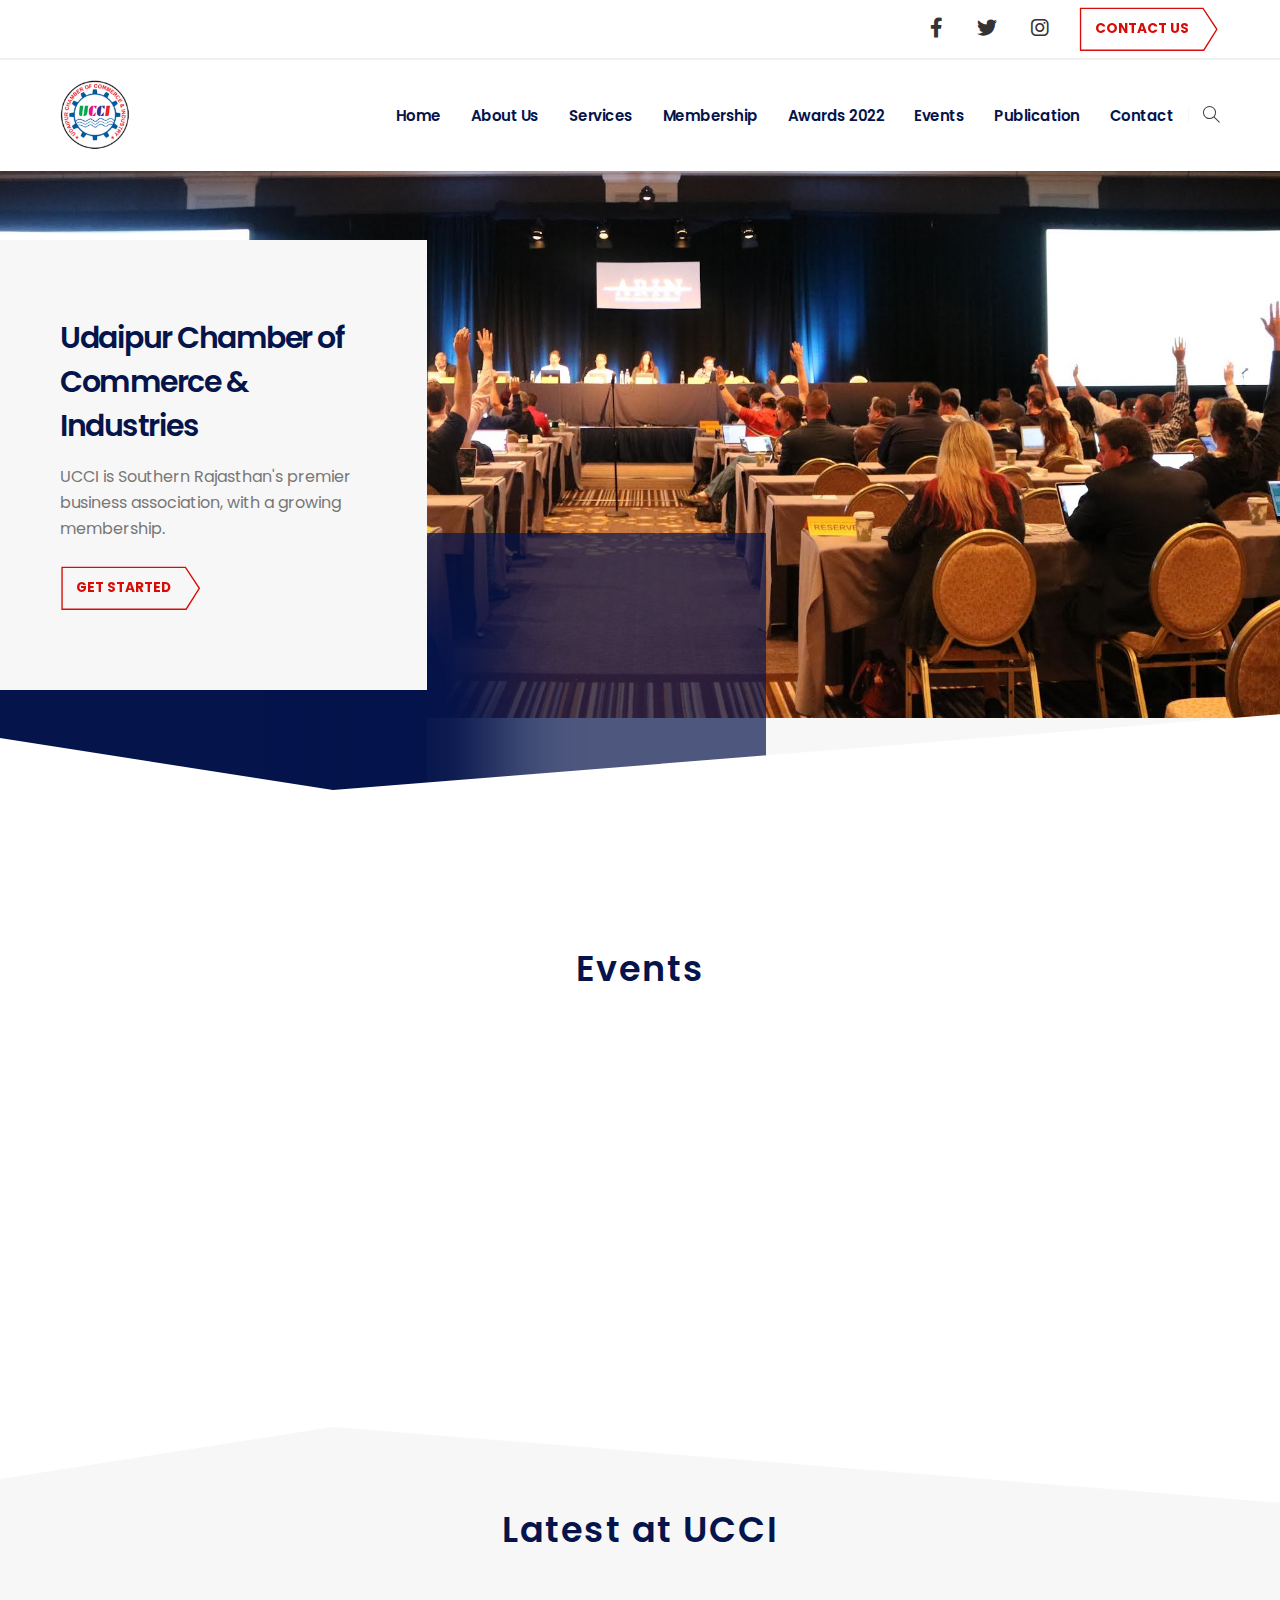
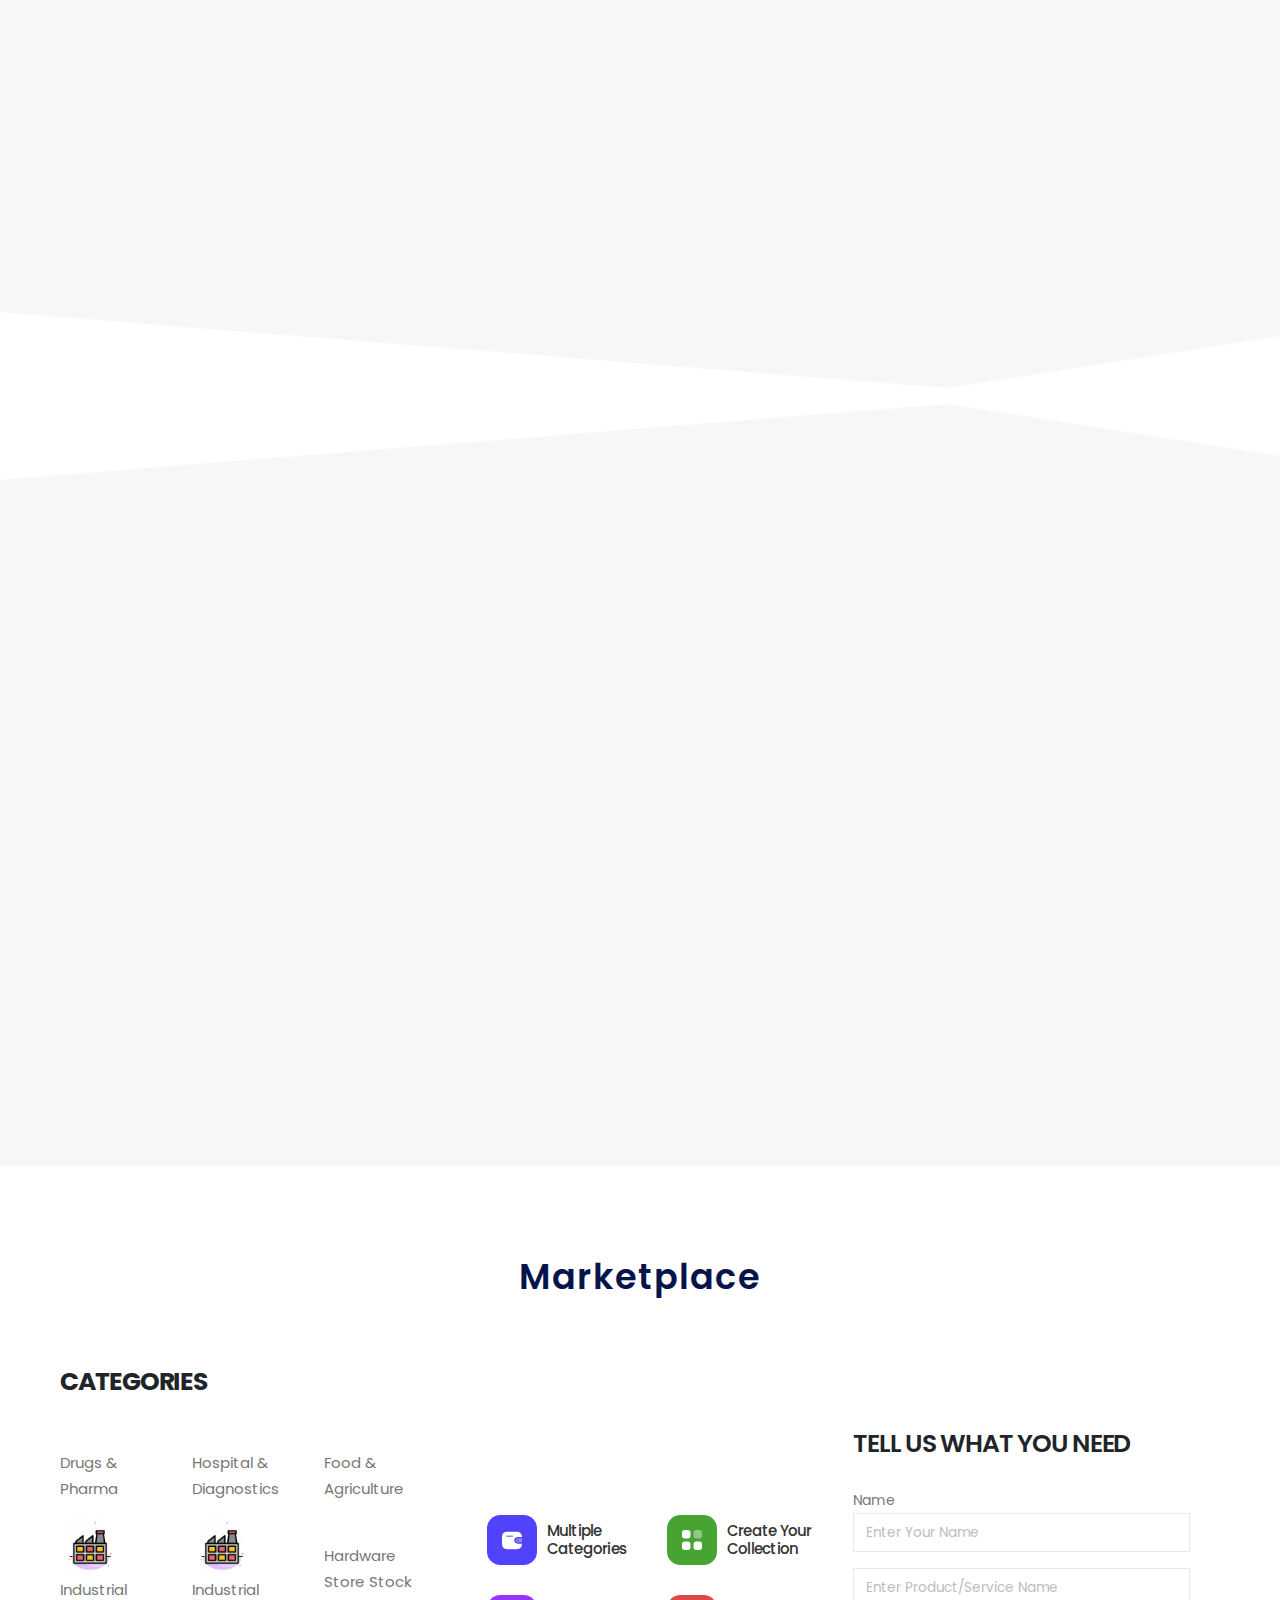
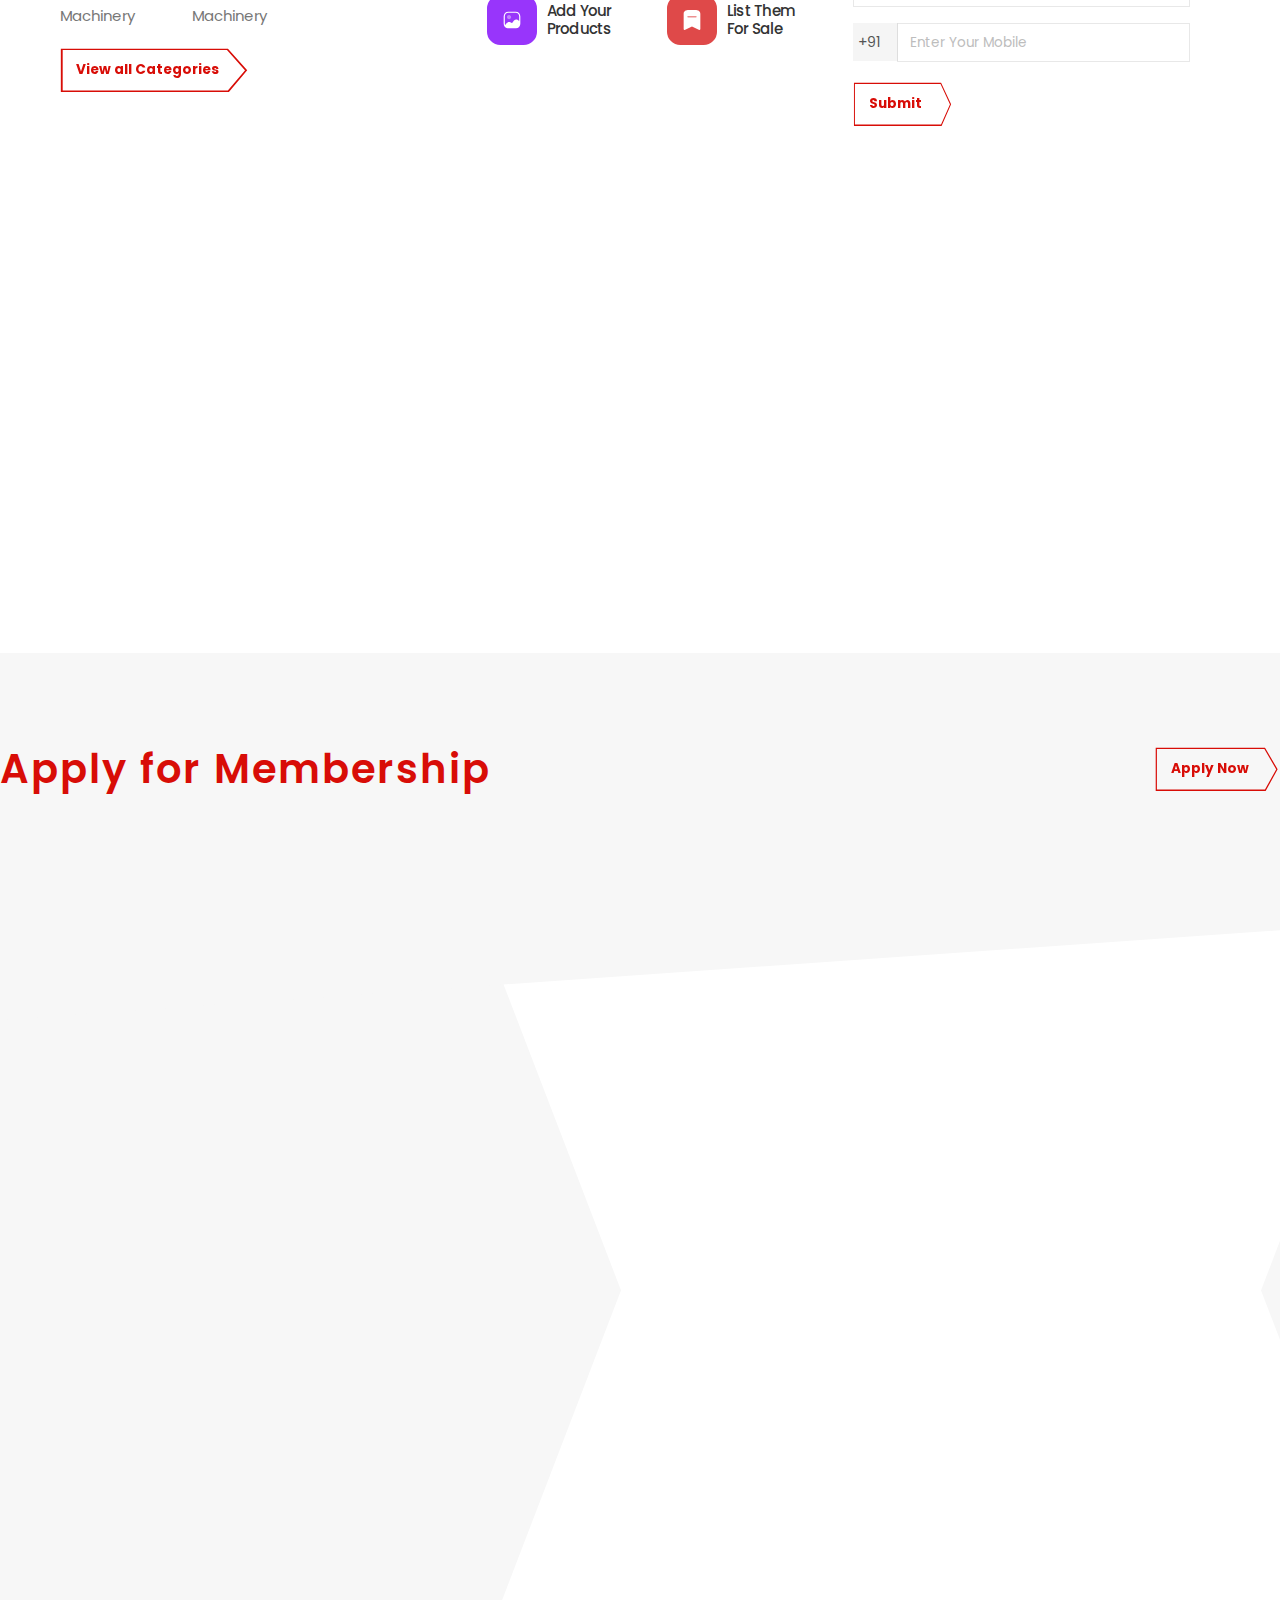
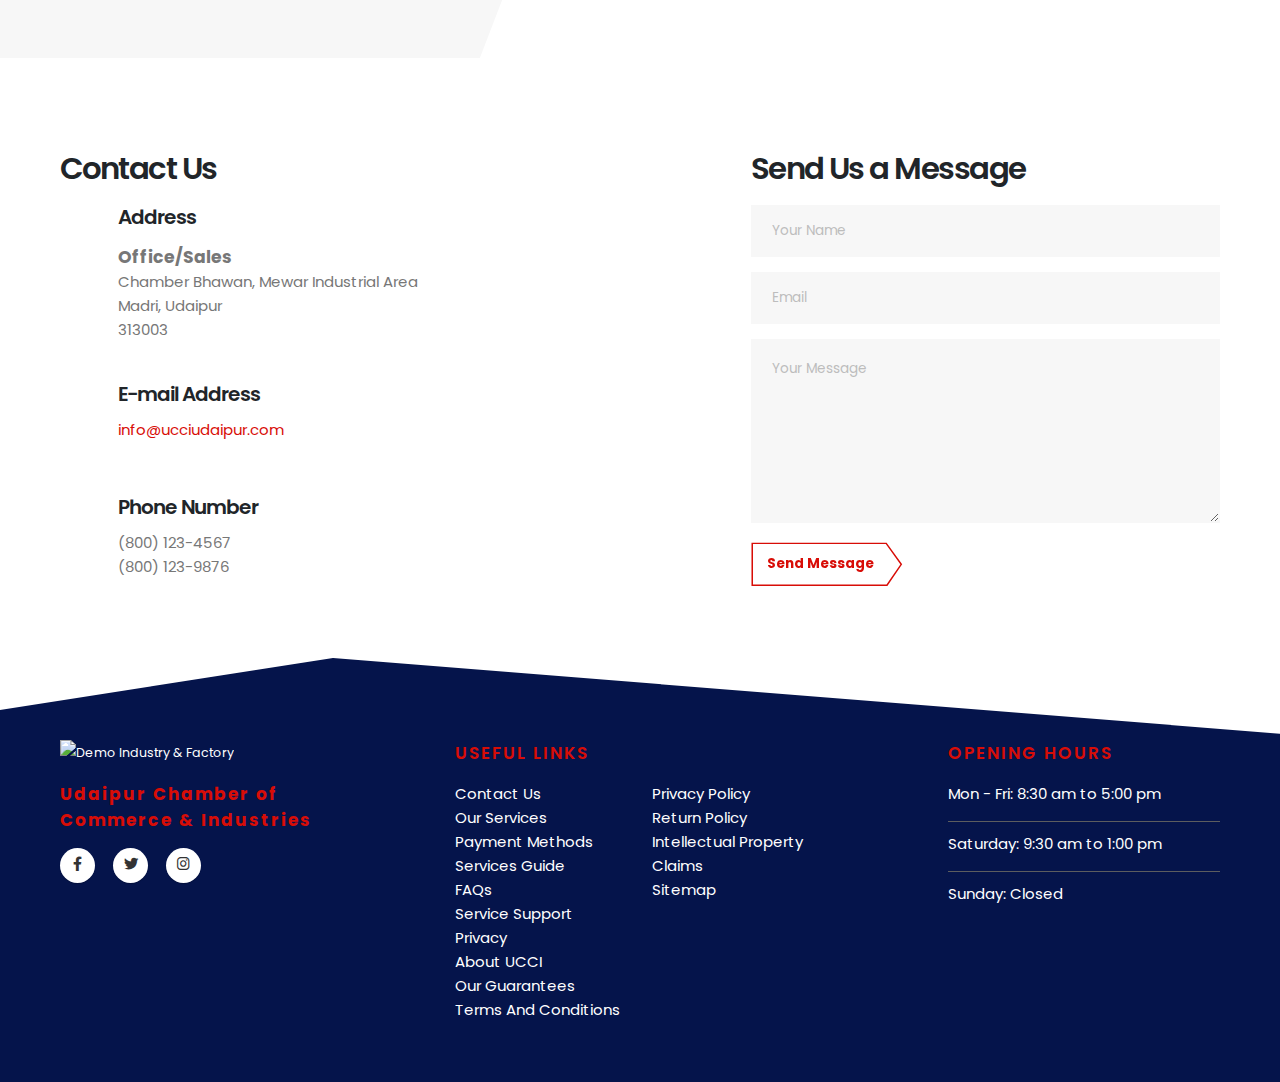
==== index.html @ 88d78c94 "changes" ====
<!DOCTYPE html>
<html data-style-switcher-options="{'changeLogo': false, 'colorPrimary':
	'#d80d07', 'colorSecondary': '#e36159', 'colorTertiary': '#2baab1',
	'colorQuaternary': '#383f48', 'borderRadius': 0}">

<!-- Mirrored from www.okler.net/previews/porto/9.7.0/demo-industry-factory.html by HTTrack Website Copier/3.x [XR&CO'2014], Mon, 01 Aug 2022 12:27:42 GMT -->

<head>

	<!-- Basic -->
	<meta charset="utf-8">
	<meta http-equiv="X-UA-Compatible" content="IE=edge">

	<title>Udaipur Chamber of Commerce & Industries</title>

	<meta name="keywords" content="WebSite Template" />
	<meta name="description" content="Porto - Multipurpose Website Template">
	<meta name="author" content="okler.net">

	<!-- Favicon -->
	<link rel="shortcut icon" href="img/favicon.ico" type="image/x-icon" />
	<link rel="apple-touch-icon" href="img/apple-touch-icon.png">
	<link rel="stylesheet" href="https://cdnjs.cloudflare.com/ajax/libs/font-awesome/5.7.2/css/all.min.css">

	<!-- Mobile Metas -->
	<meta name="viewport" content="width=device-width, initial-scale=1,
			minimum-scale=1.0, shrink-to-fit=no">

	<!-- Web Fonts  -->
	<link id="googleFonts"
		href="https://fonts.googleapis.com/css?family=Poppins:300,400,500,600,700,800%7CPlayfair+Display:400,700,900&amp;display=swap"
		rel="stylesheet" type="text/css">

	<!-- Vendor CSS -->
	<link rel="stylesheet" href="vendor/bootstrap/css/bootstrap.min.css">
	<link rel="stylesheet" href="vendor/fontawesome-free/css/all.min.css">
	<link rel="stylesheet" href="vendor/animate/animate.compat.css">
	<link rel="stylesheet" href="vendor/simple-line-icons/css/simple-line-icons.min.css">
	<link rel="stylesheet" href="vendor/owl.carousel/assets/owl.carousel.min.css">
	<link rel="stylesheet" href="vendor/owl.carousel/assets/owl.theme.default.min.css">
	<link rel="stylesheet" href="vendor/magnific-popup/magnific-popup.min.css">
	<!-- Theme CSS -->
	<link rel="stylesheet" href="css/theme.css">
	<link rel="stylesheet" href="css/theme-elements.css">
	<link rel="stylesheet" href="css/theme-blog.css">
	<link rel="stylesheet" href="css/theme-shop.css">

	<!-- Demo CSS -->
	<link rel="stylesheet" href="css/demos/demo-industry-factory.css">

	<!-- Skin CSS -->
	<link id="skinCSS" rel="stylesheet" href="css/skins/skin-industry-factory.css">

	<!-- Theme Custom CSS -->
	<link rel="stylesheet" href="css/custom.css">

	<!-- Head Libs -->
	<script src="vendor/modernizr/modernizr.min.js"></script>


	<!-- Global site tag (gtag.js) - Google Analytics -->
	<script async src="https://www.googletagmanager.com/gtag/js?id=UA-42715764-11"></script>
	<script>
		window.dataLayer = window.dataLayer || [];
		function gtag() { dataLayer.push(arguments); }
		gtag('js', new Date());

		gtag('config', 'UA-42715764-11');
	</script>
	<style>
		#footer {
			padding: 90px 60px 60px 60px;
		}
		#icon_31664363538667 path {
			fill: red !important;
			stroke: red !important;
			fill-opacity: 1 !important;
		}

		.feature-box-info {
			font-size: 15px !important;
		}

		.contact_head {
			font-size: 20px !important;
			margin-bottom: 20px;
		}

		.text_box {
			margin-bottom: 15px !important;
		}

		.contact_container {
			padding: 90px 60px 60px 60px;
		}

		.point_list li {
			padding-top: 0px !important;
			margin-bottom: 15px;
		}

		.why_ucci_container {
			padding: 0 45px;
		}

		.why_ucci_container .col-lg-6 {
			padding: 0 15px;
		}

		.apply_section {
			padding: 90px 60px !important;
		}

		.who_we_are_container .col-lg-6 {
			padding: 0 15px;
		}

		.who_we_are_container {
			padding: 90px 45px 60px 45px;
		}

		.products-add h6 {
			font-size: 15px;
		}

		.icon_class {
			width: 50px;
			height: 50px;
			background: #DF4949;
			border-radius: 10px;
			display: flex;
			align-items: center;
			justify-content: center;
		}

		.icon_class i {
			color: white;
			font-size: 20px;
		}

		.left_option {
			padding: 0 15px;
		}

		.left-sec p {
			margin-bottom: 15px;
			font-size: 15px;
		}

		.right-section {
			padding: 60px 15px !important;
		}

		.market_heading {
			font-size: 25px !important;
			margin-bottom: 30px !important;
		}

		.market_section {
			padding: 0 15px !important;
		}

		.marketplace_container {
			padding: 90px 45px 60px 45px;
		}

		.banner_section {
			margin-bottom: 60px !important;
		}

		.service_card {
			padding: 0 30px !important;
		}

		.service_card .card-body {
			display: flex;
			align-items: center;
		}

		.what_we_do_section {
			margin-bottom: 0 !important;
			padding-bottom: 60px !important;
		}

		.service_content {
			padding-bottom: 30px;
		}

		.what_do_container {
			padding: 0 30px;
		}

		.header-top {
			width: 100%;
		}

		.header_container {
			margin: 0;
			width: 100%;
			padding: 0 60px;
		}

		.header-container {
			padding: 0 60px;
			height: 90px !important;
		}

		.header-social-icons li a {
			width: 100%;
			height: 100%;
			font-size: 20px !important;
			padding: 0 15px !important;
		}

		#header {
			height: 150px !important;
		}

		.event_container {
			padding: 90px 45px 60px 45px;
		}

		.event_heading {
			padding-bottom: 15px;
		}

		.event_sub_heading {
			font-size: 25px;
			padding-bottom: 30px;
			margin-bottom: 0 !important;
		}

		.event_card {
			padding: 0 15px;
		}

		.heading_row {
			padding: 0 15px;
		}

		.card_section {
			padding: 30px !important;
		}

		.card_content {
			padding-top: 30px !important;
		}

		.card-title {
			font-size: 25px !important;
			padding-bottom: 15px !important;
			margin-bottom: 0 !important;
		}

		.card-text {
			font-size: 18px !important;
		}

		.custom-read-more {
			padding: 15px 0 0 0 !important;
			font-size: 18px !important;
		}

		.custom-read-more svg {
			margin-left: 15px !important;
		}

		.latest_container {
			padding: 0 60px;
		}

		.card_body {
			padding: 30px !important
		}

		.basic_info {
			padding-bottom: 15px !important;
		}

		.card_title {
			font-size: 25px !important;
			padding-bottom: 30px !important;
		}

		.owl-prev {
			text-align: left !important;
		}

		.owl-next {
			text-align: right !important;
		}

		.owl-item {
			/* padding: 0 15px!important; */
			/* margin: 0 15px!important; */
			/* width: 45%!important; */
			/* transform: translate3d(-2000px, 0px, 0px); */
		}
	</style>
</head>

<body>

	<div class="body">
		<header id="header" class="header-effect-shrink" data-plugin-options="{'stickyEnabled': true, 'stickyEffect': 'shrink',
				'stickyEnableOnBoxed': true, 'stickyEnableOnMobile': false,
				'stickyChangeLogo': true, 'stickyStartAt': 30,
				'stickyHeaderContainerHeight': 90}">
			<div class="header-body header-body-bottom-border border-top-0">
				<div class="header-top">
					<div class="header_container">
						<div class="header-row">
							<!-- <div class="header-column justify-content-start">
									<div class="header-row">
										<ul class="list list-unstyled list-inline mb-0">
											<li class="list-inline-item text-color-dark me-4 mb-0">
												Sales: <a href="tel:+1234567890" class="text-color-dark text-color-hover-primary text-decoration-none"><strong>123-456-789</strong></a>
											</li>
											<li class="list-inline-item text-color-dark d-none d-sm-inline-block mb-0">
												Services: <a href="tel:+91-9351917002" class="text-color-dark text-color-hover-primary text-decoration-none"><strong>91-9351917002</strong></a>
											</li>
										</ul> 
									</div>
								</div> -->
							<div class="header-column justify-content-end">
								<div class="header-row">
									<ul class="header-social-icons social-icons social-icons-clean d-none
											d-md-block">
										<li class="social-icons-facebook"><a href="https://www.facebook.com/"
												target="_blank" title="Facebook"><i class="fab fa-facebook-f"></i></a>
										</li>
										<li class="social-icons-twitter"><a href="https://www.twitter.com/"
												target="_blank" title="Twitter"><i class="fab fa-twitter"></i></a></li>
										<li class="social-icons-instagram"><a href="https://www.instagram.com/"
												target="_blank" title="Instagram"><i class="fab fa-instagram"></i></a>
										</li>
									</ul>
									<!-- <a href="#" class="btn custom-svg-btn-style-1 custom-svg-btn-style-1-solid custom-svg-btn-style-1-small text-color-light ms-4">
											<svg class="custom-svg-btn-background" version="1.1" xmlns="http://www.w3.org/2000/svg" xmlns:xlink="http://www.w3.org/1999/xlink" x="0px" y="0px" viewBox="0 0 210 70" preserveAspectRatio="none">
												<polygon fill="none" stroke="#D4D4D4" stroke-width="2" stroke-miterlimit="10" points="7,5 185,5 205,34 186,63 7,63 "/>
											</svg>
											CONTACT US
											<svg class="custom-svg-btn-arrow" version="1.1" viewBox="0 0 15.698 8.706" width="17" xml:space="preserve" xmlns="http://www.w3.org/2000/svg" xmlns:xlink="http://www.w3.org/1999/xlink">
												<polygon stroke="#FFF" stroke-width="0.4" fill="#FFF" points="11.354,0 10.646,0.706 13.786,3.853 0,3.853 0,4.853 13.786,4.853 10.646,8 11.354,8.706 15.698,4.353 "/>
											</svg>
										</a> -->
									<a href="demo-industry-factory.html" class="btn
											custom-svg-btn-style-1 custom-svg-btn-style-1-light
											text-color-light apply_btn" style="margin-left: 15px;">
										<svg class="custom-svg-btn-background" version="1.1"
											xmlns="http://www.w3.org/2000/svg"
											xmlns:xlink="http://www.w3.org/1999/xlink" x="0px" y="0px"
											viewBox="0 0 210 70" preserveAspectRatio="none">
											<polygon fill="transparent" stroke="#FFF" stroke-width="2"
												stroke-miterlimit="10" points="7,5 185,5 205,34 186,63 7,63 " />
										</svg>
										CONTACT US
									</a>
								</div>
							</div>
						</div>
					</div>
				</div>
				<div class="header-container">
					<div class="header-row">
						<div class="header-column">
							<div class="header-row">
								<div class="header-logo">
									<a href="demo-industry-factory.html">
										<img src="./img/ucci_logo.PNG" class="img-fluid" width="70" height="70" alt=""
											style="color :
													black;" />
									</a>
								</div>
							</div>
						</div>
						<div class="header-column justify-content-end">
							<div class="header-row">
								<div class="header-nav header-nav-links">
									<div class="header-nav-main header-nav-main-text-capitalize
												header-nav-main-effect-2 header-nav-main-sub-effect-1">
										<nav class="collapse">
											<ul class="nav nav-pills" id="mainNav">
												<li><a href="demo-industry-factory.html"
														class="nav-link active">Home</a></li>
												<li><a href="demo-industry-factory.html" class="nav-link">About Us</a>
												</li>
												<li><a href="demo-industry-factory.html" class="nav-link">Services</a>
												</li>
												<li><a href="demo-industry-factory.html" class="nav-link">Membership</a>
												</li>
												<li><a href="demo-industry-factory.html" class="nav-link">Awards
														2022</a></li>
												<li><a href="demo-industry-factory.html" class="nav-link">Events</a>
												</li>
												<li><a href="demo-industry-factory.html"
														class="nav-link">Publication</a></li>
												<li><a href="demo-industry-factory.html" class="nav-link">Contact</a>
												</li>
											</ul>
										</nav>
									</div>
								</div>
								<div class="header-nav-features">
									<div class="header-nav-feature header-nav-features-search
												d-inline-flex">
										<a href="#" class="header-nav-features-toggle text-decoration-none"
											data-focus="headerSearch">
											<i class="icons icon-magnifier header-nav-top-icon font-weight-bold
														text-4 top-2 text-color-hover-primary"></i>
										</a>
										<div class="header-nav-features-dropdown
													header-nav-features-dropdown-mobile-fixed" id="headerTopSearchDropdown">
											<form role="search"
												action="https://www.okler.net/previews/porto/9.7.0/page-search-results.html"
												method="get">
												<div class="simple-search input-group">
													<input class="form-control text-1" id="headerSearch" name="q"
														type="search" value="" placeholder="Search...">
													<button class="btn" type="submit">
														<i class="icons icon-magnifier header-nav-top-icon
																	font-weight-bold text-color-dark text-4
																	text-color-hover-primary top-2"></i>
													</button>
												</div>
											</form>
										</div>
									</div>
								</div>
								<button class="btn header-btn-collapse-nav" data-bs-toggle="collapse"
									data-bs-target=".header-nav-main nav">
									<i class="fas fa-bars"></i>
								</button>
							</div>
						</div>
					</div>
				</div>
			</div>
		</header>

		<div role="main" class="main">
			<section class="banner_section section section-with-shape-divider overflow-hidden border-0
						m-0" style="background-image:
						url(img/meetings.jpg);
						background-repeat: no-repeat; background-size: cover; background-position:
						center -200px;">
				<div class="shape-divider shape-divider-bottom" style="height: 120px;">
					<svg version="1.1" xmlns="http://www.w3.org/2000/svg" xmlns:xlink="http://www.w3.org/1999/xlink"
						x="0px" y="0px" viewBox="0 0
								2000 120" preserveAspectRatio="xMinYMin">
						<polygon fill="#FFF" points="-11,2 693,112 2019,6 2019,135 -11,135 " />
					</svg>
				</div>
				<div class="container custom-container-absolute-centered-x">
					<div class="row justify-content-end">
						<div class="col-auto position-relative">
							<img src="" class="img-fluid box-shadow-4 position-relative bottom-10
											right-0 d-none d-sm-block appear-animation" data-appear-animation="fadeInLeftShorter"
								data-appear-animation-delay="500" alt="" style="width: 400px;" />
						</div>
					</div>
				</div>
				<div class="container-fluid px-0 mb-5">
					<div class="row m-0">
						<div class="col-sm-9 col-md-8 col-lg-7 col-xl-4 text-center text-sm-end
										z-index-0 px-5 px-sm-0 mt-sm-0 pt-2 pt-sm-0">
							<div class="position-relative bg-color-grey" style="padding: 60px;">
								<!-- <div class="spacer my-5 py-2 d-none d-sm-block"></div> -->
								<div class="overflow-hidden pt-sm-0 mt-sm-3">
									<h1 class="font-weight-semibold mb-0 appear-animation"
										data-appear-animation="maskUp" data-appear-animation-delay="300"
										style="text-align: left; font-size: 30px; color: #05144b;">Udaipur
										Chamber of Commerce & Industries</h1>
								</div>
								<div class="overflow-hidden mb-3">
									<h2 class="font-weight-semibold line-height-2 mb-0 appear-animation"
										data-appear-animation="maskUp" data-appear-animation-delay="500">
										<!-- <strong class="custom-font-size-2">Commerce & Industries</strong> -->
									</h2>
								</div>
								<p class="appear-animation" data-appear-animation="fadeInUpShorter"
									data-appear-animation-delay="700" style="text-align: left;
												font-size: 1rem;">UCCI is Southern Rajasthan's premier business
									association,
									with a growing membership.</p>
								<div style="width: 100%; text-align: left;">
									<!-- <a href="#" class="btn custom-svg-btn-style-1
													text-color-hover-primary mb-sm-5 appear-animation"
													data-appear-animation="fadeInUpShorter"
													data-appear-animation-delay="900">
													<svg class="custom-svg-btn-background" version="1.1"
														xmlns="http://www.w3.org/2000/svg"
														xmlns:xlink="http://www.w3.org/1999/xlink" x="0px" y="0px"
														viewBox="0 0 210 70" preserveAspectRatio="none">
														<polygon fill="none" stroke="#D4D4D4" stroke-width="2"
															stroke-miterlimit="10" points="7,5 185,5 205,34 186,63 7,63 " />
														</svg>
														<span>GET STARTED</span>
												</a> -->
									<a href="demo-industry-factory.html" class="btn
													custom-svg-btn-style-1 custom-svg-btn-style-1-light
													text-color-light apply_btn">
										<svg class="custom-svg-btn-background" version="1.1"
											xmlns="http://www.w3.org/2000/svg"
											xmlns:xlink="http://www.w3.org/1999/xlink" x="0px" y="0px"
											viewBox="0 0 210 70" preserveAspectRatio="none">
											<polygon fill="transparent" stroke="#FFF" stroke-width="2"
												stroke-miterlimit="10" points="7,5 185,5 205,34 186,63 7,63 " />
										</svg>
										GET STARTED
									</a>
								</div>
								<div class="custom-hero-sub-images-style-1 text-start">
									<div class="custom-hero-sub-images-shadow"></div>
									<!-- <img src="img/double-exposure-image-business-finance.jpg" class="img-fluid appear-animation" data-appear-animation="fadeIn" data-appear-animation-delay="700" alt="" style="width:340px; height: 300px;"/> -->
								</div>
								<div class="spacer py-2"></div>
							</div>
						</div>
					</div>
				</div>
			</section>
			<!-- Events -->
			<div class="event_container">
				<div class="row no-gutters heading_row">
					<div class="col no-gutters">
						<h3 class="event_heading font-weight-bold text-transform-none 
				text-9 text-center line-height-2 mb-0" style="letter-spacing: 2px;">Events</h3>
						<div class="overflow-hidden">
							<h2 class="event_sub_heading text-center text-color-primary font-weight-medium
					positive-ls-3 appear-animation" data-appear-animation="maskUp" data-appear-animation-delay="200">OUR LATEST
								ACTIVITIES</h2>
						</div>
					</div>
				</div>
				<div class="owl-crousel d-flex appear-animation" data-appear-animation="fadeInUpShorter"
					data-appear-animation-delay="600">
					<div class="col-lg-6 mb-4 mb-lg-0 event_card">
						<article>
							<div class="card border-0 border-radius-0 box-shadow-1">
								<div class="card-body p-4 z-index-1 card_section">
									<a href="demo-industry-factory.html">
										<img class="card-img-top border-radius-0"
											src="https://ucciudaipur.com/wp-content/uploads/2022/02/Seminar-on-Plastics.png"
											alt="Card Image" height="230px">
									</a>
									<div class="card-body p-0 card_content">
										<h4 class="card-title mb-3 text-5 font-weight-semibold"><a class="text-color-dark-1 text-color-hover-primary
									text-decoration-none" href="demo-industry-factory.html">Seminar on
												Alternatives and Legal..</a></h4>
										<p class="card-text mb-0">This is a half-day program
											being curated by Udaipur Industrial Waste Management and
											Research Centre (UIWM&RC) in collaboration.</p>
										<a href="demo-industry-factory.html" class="custom-read-more btn btn-link d-inline-flex
								align-items-center font-weight-semibold
								text-decoration-none ps-0">
											READ MORE
											<svg class="ms-2" version="1.1" viewBox="0 0 15.698
									8.706" width="17" xml:space="preserve" xmlns="http://www.w3.org/2000/svg"
												xmlns:xlink="http://www.w3.org/1999/xlink">
												<polygon stroke="#FFF" stroke-width="0.1" fill="#FFF" points="11.354,0 10.646,0.706 13.786,3.853 0,3.853
										0,4.853 13.786,4.853 10.646,8 11.354,8.706
										15.698,4.353 " />
											</svg>
										</a>
									</div>
								</div>
							</div>
						</article>
					</div>
					<div class="col-lg-6 event_card">
						<article>
							<div class="card border-0 border-radius-0 box-shadow-1">
								<div class="card-body p-4 z-index-1 card_section">
									<a href="demo-industry-factory.html">
										<img class="card-img-top border-radius-0"
											src="https://ucciudaipur.com/wp-content/uploads/2022/05/Solar-Seminar-960x720.jpeg"
											alt="Card Image" style="height:230px;">
									</a>

									<div class="card-body p-0 card_content">
										<h4 class="card-title mb-3 text-5 font-weight-semibold"><a class="text-color-dark-1 text-color-hover-primary
										text-decoration-none" href="demo-industry-factory.html">Solar Rooftop
												Conference [7th May 2022]</a></h4>
										<p class="card-text mb-0">You are invited to attend this
											conference on Rooftop Solar Energy on Saturday 7th May
											2022 at UCCI. The program starts at 5:30 PM.</p>
										<a href="demo-industry-factory.html" class="custom-read-more btn btn-link d-inline-flex
									align-items-center font-weight-semibold
									text-decoration-none ps-0">
											READ MORE
											<svg class="ms-2" version="1.1" viewBox="0 0 15.698
										8.706" width="17" xml:space="preserve" xmlns="http://www.w3.org/2000/svg"
												xmlns:xlink="http://www.w3.org/1999/xlink">
												<polygon stroke="#FFF" stroke-width="0.1" fill="#FFF" points="11.354,0 10.646,0.706 13.786,3.853 0,3.853
											0,4.853 13.786,4.853 10.646,8 11.354,8.706
											15.698,4.353 " />
											</svg>
										</a>
									</div>
								</div>
							</div>
						</article>
					</div>
				</div>
			</div>
			<section class="section section-with-shape-divider border-0 mb-0
							">
				<div class="shape-divider shape-divider-reverse-x" style="height:
								120px;">
					<svg version="1.1" xmlns="http://www.w3.org/2000/svg" xmlns:xlink="http://www.w3.org/1999/xlink"
						x="0px" y="0px" viewBox="0 0 2000 120" preserveAspectRatio="xMinYMin">
						<polygon fill="#FFF" points="-11,2 693,112 2019,6 2019,135 -11,135
										" />
					</svg>
				</div>
				<div class="shape-divider shape-divider-bottom
									shape-divider-reverse-y" style="height: 120px;">
					<svg version="1.1" xmlns="http://www.w3.org/2000/svg" xmlns:xlink="http://www.w3.org/1999/xlink"
						x="0px" y="0px" viewBox="0 0 2000 120" preserveAspectRatio="xMinYMin">
						<polygon fill="#FFF" points="-11,2 693,112 2019,6 2019,135
											-11,135 " />
					</svg>
				</div>
				<div class="latest_container">
					<div class="row">
						<div class="col">
							<h3 class="event_heading font-weight-bold text-transform-none text-center
													text-9 line-height-2 mb-0" style="letter-spacing: 2px;">Latest
								at UCCI</h3>
							<div class="overflow-hidden">
								<h2 class="text-color-primary event_sub_heading text-center font-weight-medium
														positive-ls-3 appear-animation" data-appear-animation="maskUp" data-appear-animation-delay="200">
									ANNOUNCEMENTS</h2>
							</div>
						</div>
					</div>
					<div class="row">
						<div class="col appear-animation" data-appear-animation="fadeInUpShorter"
							data-appear-animation-delay="750">
							<div class="owl-carousel nav-style-1 nav-svg-arrows-1 nav-dark m-0" data-plugin-options="{'responsive': {'0': {'items': 1}, '476':
													{'items': 2}, '768': {'items': 2}, '992': {'items': 2},
													'1200': {'items': 2}}, 'autoplay': true, 'autoplayTimeout':
													5000, 'autoplayHoverPause': true, 'dots': false, 'nav': true,
													'loop': true, 'margin': 60, 'stagePadding': 50}">
								<div>
									<div class="custom-testimonial-style-1 testimonial
															testimonial-style-3">
										<div class="card border-0 border-radius-0">
											<div class="card-body card_body z-index-1">
												<p class="text-uppercase m-0 text-color-default basic_info">
													<time pubdate datetime="2022-01-10">10 Jan 2022</time>
													<span class="opacity-3 d-inline-block px-2">|</span>
													3 Comments
													<span class="opacity-3 d-inline-block px-2">|</span>
													John Doe
												</p>
												<div class="card-body p-0">
													<h4 class="card-title card_title mb-3 text-5 font-weight-semibold">
														<a class="text-color-dark-1 text-color-hover-primary
																				text-decoration-none" href="demo-industry-factory.html">Capacity Building
															Program & Export Training with FIEO - 7 Jun 2022</a></h4>
													<p class="card-text latest_content mb-0">Udaipur Chamber of Commerce
														&
														Industry in association with Federation
														of Indian Export Organisations (FIEO), an apex trade</p>
													<a href="demo-industry-factory.html" class="custom-read-more btn btn-link d-inline-flex
																			align-items-center font-weight-semibold
																			text-decoration-none ps-0">
														READ MORE
														<svg class="ms-2" version="1.1" viewBox="0 0 15.698
																				8.706" width="17" xml:space="preserve" xmlns="http://www.w3.org/2000/svg"
															xmlns:xlink="http://www.w3.org/1999/xlink">
															<polygon stroke="#FFF" stroke-width="0.1" fill="#FFF"
																points="11.354,0 10.646,0.706 13.786,3.853 0,3.853
																					0,4.853 13.786,4.853 10.646,8 11.354,8.706
																					15.698,4.353 " />
														</svg>
													</a>
												</div>
											</div>
										</div>
									</div>
								</div>
								<div>
									<div class="custom-testimonial-style-1 testimonial
																testimonial-style-3">
										<div class="card border-0 border-radius-0">
											<div class="card-body card_body z-index-1">
												<p class="text-uppercase m-0 text-color-default basic_info">
													<time pubdate datetime="2022-01-10">10 Jan 2022</time>
													<span class="opacity-3 d-inline-block px-2">|</span>
													3 Comments
													<span class="opacity-3 d-inline-block px-2">|</span>
													John Doe
												</p>
												<div class="card-body p-0">
													<h4 class="card-title card_title  mb-3 text-5 font-weight-semibold">
														<a class="text-color-dark-1 text-color-hover-primary
																					text-decoration-none" href="demo-industry-factory.html">Beti – Hamaari
															Bitiya programme for daughters of Udaipur - 28 Oct
															2021</a></h4>
													<p class="card-text latest_content mb-0">Udaipur Chamber of Commerce
														&
														Industry in association with Federation
														of Indian Export Organisations (FIEO), an apex trade.</p>
													<a href="demo-industry-factory.html" class="custom-read-more btn btn-link d-inline-flex
																				align-items-center font-weight-semibold
																				text-decoration-none ps-0">
														READ MORE
														<svg class="ms-2" version="1.1" viewBox="0 0 15.698
																					8.706" width="17" xml:space="preserve" xmlns="http://www.w3.org/2000/svg"
															xmlns:xlink="http://www.w3.org/1999/xlink">
															<polygon stroke="#FFF" stroke-width="0.1" fill="#FFF"
																points="11.354,0 10.646,0.706 13.786,3.853 0,3.853
																						0,4.853 13.786,4.853 10.646,8 11.354,8.706
																						15.698,4.353 " />
														</svg>
													</a>
												</div>
											</div>
										</div>
									</div>
								</div>
								<div>
									<div class="custom-testimonial-style-1 testimonial
																	testimonial-style-3">
										<div class="card border-0 border-radius-0">
											<div class="card-body card_body z-index-1">
												<p class="text-uppercase m-0 text-color-default basic_info">
													<time pubdate datetime="2022-01-10">10 Jan 2022</time>
													<span class="opacity-3 d-inline-block px-2">|</span>
													3 Comments
													<span class="opacity-3 d-inline-block px-2">|</span>
													John Doe
												</p>
												<div class="card-body p-0">
													<h4 class="card-title card_title  mb-3 text-5
																					font-weight-semibold"><a class="text-color-dark-1
																						text-color-hover-primary text-decoration-none" href="demo-industry-factory.html">Beti – Hamaari
															Bitiya programme for daughters of Udaipur - 28 Oct
															2021</a></h4>
													<p class="card-text latest_content mb-0">Udaipur Chamber of Commerce
														&
														Industry in association with Federation
														of Indian Export Organisations (FIEO), an apex trade.</p>
													<a href="demo-industry-factory.html" class="custom-read-more btn btn-link d-inline-flex
																					align-items-center font-weight-semibold
																					text-decoration-none ps-0">
														READ MORE
														<svg class="ms-2" version="1.1" viewBox="0 0 15.698
																						8.706" width="17" xml:space="preserve" xmlns="http://www.w3.org/2000/svg"
															xmlns:xlink="http://www.w3.org/1999/xlink">
															<polygon stroke="#FFF" stroke-width="0.1" fill="#FFF"
																points="11.354,0 10.646,0.706 13.786,3.853 0,3.853
																							0,4.853 13.786,4.853 10.646,8 11.354,8.706
																							15.698,4.353 " />
														</svg>
													</a>
												</div>
											</div>
										</div>
									</div>
								</div>
							</div>
						</div>
					</div>
					<div class="owl-crousel row mb-4 appear-animation" data-appear-animation="fadeInUpShorter"
						data-appear-animation-delay="600">

					</div>
				</div>
			</section>
			<!-- What we do -->
			<section class="what_we_do_section section section-with-shape-divider border-0 z-index-2
			pb-0 m-0">
				<div class="shape-divider shape-divider-reverse-xy" style="height:
				120px;">
					<svg version="1.1" xmlns="http://www.w3.org/2000/svg" xmlns:xlink="http://www.w3.org/1999/xlink"
						x="0px" y="0px" viewBox="0
					0 2000 120" preserveAspectRatio="xMinYMin">
						<polygon fill="#FFF" points="-11,2 693,112 2019,6 2019,135 -11,135
						" />
					</svg>
				</div>
				<div class="what_do_container">
					<div class="row justify-content-center">
						<div class="col-lg-9 col-xl-8 text-center">
							<div class="overflow-hidden">
								<h3 class="font-weight-bold event_heading text-transform-none text-9
									line-height-2 mb-0 appear-animation" data-appear-animation="maskUp" data-appear-animation-delay="400"
									style="letter-spacing: 2px;">What We Do</h3>
							</div>
							<div class="overflow-hidden">
								<h2 class="event_sub_heading  text-color-primary font-weight-medium positive-ls-3
									 mb-0 appear-animation" data-appear-animation="maskUp" data-appear-animation-delay="200">OUR SERVICES
								</h2>
							</div>
							<p class="card-text service_content custom-font-size-1 line-height-7
								mb-0 appear-animation" data-appear-animation="fadeInUpShorter" data-appear-animation-delay="600">Lorem ipsum
								dolor sit amet,
								consectetur adipiscing elit. Sed imperdiet libero id nisi euismod,
								sed porta est consectetur.</p>
						</div>
					</div>
					<div class="row">
						<div class="col appear-animation" data-appear-animation="fadeInUpShorter"
							data-appear-animation-delay="750">
							<div class="stage-margin stage-margin-md nav-style-1
								nav-svg-arrows-1 nav-dark row m-0" data-plugin-options="{'responsive': {'0': {'items': 1}, '476':
								{'items': 2}, '768': {'items': 2}, '992': {'items': 3}, '1200':
								{'items': 4}}, 'autoplay': false, 'autoplayTimeout': 5000,
								'autoplayHoverPause': true, 'dots': false, 'nav': true, 'loop':
								true, 'margin': 20, 'stagePadding': 75}">
								<div class="col-lg-4 service_card" style="padding: 0 15px;">
									<div class="card text-color-hover-primary" style="
										 border-radius: 100%; height:
										400px;margin: auto; cursor: pointer;">
										<div class="card-body">
											<div>
												<!-- <i class="fa fa-desktop" style="font-size: 45px; text-align: center; width: 100%;padding-top: 30px;"></i> -->
												<div style="width:100%; text-align: center; padding-bottom: 15px;">
													<img src="https://www.freeiconspng.com/thumbs/certificate-icon-png/certificate-icon-10.png"
														style="width: 80px;
														margin: auto;" alt="">
												</div>
												<h4 class="text-center card-title"><a href="demo-industry-factory.html"
														class="text-color-dark
														text-color-hover-primary text-decoration-none text-2" style="color: #05144b;">Certificate
														of Origin</a></h4>
												<p class="text-center card-text">A Certificate of Origin (CO) is an
													important international trade document</p>
											</div>

										</div>
									</div>
								</div>
								<div class="col-lg-4 service_card">
									<div class="card text-color-hover-primary" style="
										border-radius: 100%!important ; cursor: pointer;
										
										height: 400px;margin: auto;">
										<div class="card-body">
											<div>
												<div style="width:100%; text-align: center; padding-bottom: 15px;">
													<img src="https://encrypted-tbn0.gstatic.com/images?q=tbn:ANd9GcTUiKnn_c7WJHiwIB5wY6y85y2zoX2tWAocaQ&usqp=CAU"
														style="width: 80px; margin: auto;" alt="">
												</div>
												<!-- <i class="fa fa-trash" style="font-size: 45px; text-align: center; width: 100%;padding-top: 30px;"></i> -->
												<!-- <i class="fas fa-book" style="font-size: 45px; text-align: center; width: 100%;padding-top: 30px;"></i> -->
												<h4 class="text-center card-title"><a href="demo-industry-factory.html"
														class="text-color-dark
														text-color-hover-primary text-decoration-none text-2" style="color: #05144b;">Bussiness
														Visa</a></h4>
												<p class="text-center card-text">The jewel in the crown of all UCCI
													completed projects. This project was envisaged</p>
											</div>
										</div>
									</div>
								</div>
								<div class="col-lg-4 service_card">
									<div class="card text-color-hover-primary" style="
										border-radius: 100%!important; cursor: pointer;
										height: 400px;margin: auto;">
										<div class="card-body">
											<div>
												<div style="width:100%; text-align: center; padding-bottom: 15px;">
													<img src="img/attestation-2-604637-removebg-preview.png"
														style="width: 80px; margin: auto;" alt="">
												</div>
												<!-- <i class="fab fa-chrome" style="font-size: 45px; text-align: center; width: 100%;padding-top: 30px;"></i> -->
												<h4 class="text-center card-title"><a href="demo-industry-factory.html"
														class="text-color-dark
														text-color-hover-primary text-decoration-none text-2" style="color: #05144b;">Document
														Attestation</a></h4>
												<p class="text-center card-text">Lorem ipsum dolor sit amet,
													consectetur adipiscing elit, sed do
													eiusmod</p>
											</div>
										</div>
									</div>
								</div>
							</div>
						</div>
					</div>
				</div>
			</section>
			<!-- Marketplace -->
			<div class="marketplace_container">
				<div class="row m-0">
					<h3 class="event_heading market_section  font-weight-bold text-transform-none text-center
				text-9 line-height-2 mb-0" style="letter-spacing: 2px;">Marketplace</h3>
					<div class="overflow-hidden market_section">
						<h2 class="event_sub_heading  text-center text-color-primary font-weight-medium
						positive-ls-3 appear-animation" data-appear-animation="maskUp" data-appear-animation-delay="200">
							CONNECT WITH BUYERS & SELLERS
						</h2>
					</div>
					<div class="col-lg-4 p-0">
						<h3 class="market_heading" style="padding: 0 15px;">
							<strong>CATEGORIES</strong>
						</h3>
						<div class="row m-0">
							<div class="col-lg-4 col-6 left_option">
								<div class="left-sec">
									<img style="width:60px; object-fit: contain;"
										src="https://media.istockphoto.com/vectors/pharmaceutical-industry-red-color-icon-drug-sector-conveyor-automatic-vector-id1221578747?k=20&m=1221578747&s=612x612&w=0&h=d1p1PFAIZW4RuBtJk2KXJMUk7dy8qKT1mC1L3cnjQHs="
										alt="">
									<p>Drugs & Pharma</p>
								</div>
							</div>
							<div class="col-lg-4 col-6 left_option">
								<div class="left-sec">
									<img style="width:60px; object-fit: contain;"
										src="https://thumbs.dreamstime.com/b/first-aid-kit-icon-comic-style-health-help-medical-diagnostics-vector-cartoon-illustration-white-isolated-background-159695023.jpg"
										alt="">
									<p>Hospital & Diagnostics</p>
								</div>
							</div>
							<div class="col-lg-4 col-6 left_option">
								<div class="left-sec">
									<img style="width:60px; object-fit: contain;"
										src="https://cdn2.vectorstock.com/i/thumb-large/19/66/people-with-harvest-harvesting-season-at-farm-vector-25841966.jpg"
										alt="">
									<p> Food & Agriculture</p>
								</div>
							</div>
							<div class="col-lg-4 col-6 left_option">
								<div class="left-sec">
									<img style="width:60px; object-fit: contain;"
										src="img\pngtree-constructionfactoryindustry-abstract-flat-color-icon-templat-png-image_1489682.jpg"
										alt="">
									<p>Industrial Machinery</p>
								</div>
							</div>
							<div class="col-lg-4 col-6 left_option">
								<div class="left-sec">
									<img style="width:60px; object-fit: contain;"
										src="img\pngtree-constructionfactoryindustry-abstract-flat-color-icon-templat-png-image_1489682.jpg"
										alt="">
									<p>Industrial Machinery</p>
								</div>
							</div>
							<div class="col-lg-4 col-6 left_option">
								<div class="left-sec">
									<img style="width:60px; object-fit: contain;"
										src="https://media.istockphoto.com/vectors/service-icon-vector-id1251359835?k=20&m=1251359835&s=612x612&w=0&h=8wfVM1N3n47L-OtdDEN2sivLYR57iv5l_fWu8bzt_1U="
										alt="">
									<p>Hardware Store Stock</p>
								</div>
							</div>
						</div>
						<div class="bottom-section" style="padding: 0 15px;">
							<div style="width: 100%; text-align: left;">
								<a href="demo-industry-factory.html" class="btn
					custom-svg-btn-style-1 custom-svg-btn-style-1-light
					text-color-light apply_btn">
									<svg class="custom-svg-btn-background" version="1.1"
										xmlns="http://www.w3.org/2000/svg" xmlns:xlink="http://www.w3.org/1999/xlink"
										x="0px" y="0px" viewBox="0 0 210 70" preserveAspectRatio="none">
										<polygon fill="transparent" stroke="#FFF" stroke-width="2"
											stroke-miterlimit="10" points="7,5 185,5 205,34 186,63 7,63 " />
									</svg>
									View all Categories
								</a>
							</div>
						</div>
					</div>
					<div class="col-lg-8 market_section">
						<div class="right-section px-4 py-5" style="background-image: url(https://images.rawpixel.com/image_800/czNmcy1wcml2YXRlL3Jhd3BpeGVsX2ltYWdlcy93ZWJzaXRlX2NvbnRlbnQvbHIvcm0yODEtbnVubnktNDAxLmpwZw.jpg);
			background-repeat: no-repeat; background-size: cover;
			background-position: center">
							<div class="row m-0">
								<div class="col-lg-6 market_section" style="align-self: center;">
									<div class="row" style="padding-bottom: 30px;">
										<div class="col-lg-6 ">
											<div class="products-add d-flex">
												<div>
													<svg width="50" height="50" viewBox="0 0 60 60" fill="none"
														xmlns="http://www.w3.org/2000/svg">
														<rect width="60" height="60" rx="16" fill="#5142FC"></rect>
														<path fill-rule="evenodd" clip-rule="evenodd"
															d="M36.9227 28.0178H41.104C41.5988 28.0178 42 28.3981 42 28.8671V31.8195C41.9942 32.2862 41.5964 32.6633 41.104 32.6688H37.0187C35.8257 32.684 34.7826 31.9098 34.512 30.8084C34.3765 30.1247 34.5667 29.4192 35.0317 28.8809C35.4966 28.3427 36.1888 28.0268 36.9227 28.0178ZM37.1039 31.1219H37.4986C38.0052 31.1219 38.4159 30.7326 38.4159 30.2524C38.4159 29.7722 38.0052 29.3829 37.4986 29.3829H37.1039C36.8616 29.3802 36.6282 29.4695 36.4559 29.631C36.2835 29.7924 36.1866 30.0126 36.1866 30.2423C36.1865 30.7242 36.5956 31.1164 37.1039 31.1219Z"
															fill="#F9F9FA" fill-opacity="0.4"></path>
														<path
															d="M36.9227 26.2788H42C42 22.3154 39.5573 20 35.4187 20H24.5813C20.4427 20 18 22.3154 18 26.2282V34.7718C18 38.6846 20.4427 41 24.5813 41H35.4187C39.5573 41 42 38.6846 42 34.7718V34.4078H36.9227C34.5662 34.4078 32.656 32.5971 32.656 30.3635C32.656 28.1299 34.5662 26.3192 36.9227 26.3192V26.2788Z"
															fill="white"></path>
														<path
															d="M30.4587 26.2788H23.6854C23.177 26.2733 22.768 25.8811 22.7681 25.3992C22.7739 24.9229 23.1829 24.5398 23.6854 24.5398H30.4587C30.9654 24.5398 31.3761 24.9291 31.3761 25.4093C31.3761 25.8895 30.9654 26.2788 30.4587 26.2788Z"
															fill="#948BFB"></path>
													</svg>
												</div>
												<div>
													<h6>Multiple Categories</h6>
												</div>
											</div>
										</div>
										<div class="col-lg-6 ">
											<div class="products-add d-flex">
												<div>
													<svg width="50" height="50" viewBox="0 0 60 60" fill="none"
														xmlns="http://www.w3.org/2000/svg">
														<rect width="60" height="60" rx="16" fill="#47A432"></rect>
														<path
															d="M25.104 18H21.048C19.368 18 18 19.38 18 21.0732V25.164C18 26.868 19.368 28.2359 21.048 28.2359H25.104C26.796 28.2359 28.1519 26.868 28.1519 25.164V21.0732C28.1519 19.38 26.796 18 25.104 18Z"
															fill="white"></path>
														<path
															d="M25.104 31.7637H21.048C19.368 31.7637 18 33.1329 18 34.8369V38.9276C18 40.6196 19.368 41.9996 21.048 41.9996H25.104C26.796 41.9996 28.1519 40.6196 28.1519 38.9276V34.8369C28.1519 33.1329 26.796 31.7637 25.104 31.7637Z"
															fill="white"></path>
														<path
															d="M38.9521 18H34.8961C33.2041 18 31.8481 19.38 31.8481 21.0732V25.164C31.8481 26.868 33.2041 28.2359 34.8961 28.2359H38.9521C40.6321 28.2359 42.0001 26.868 42.0001 25.164V21.0732C42.0001 19.38 40.6321 18 38.9521 18Z"
															fill="white" fill-opacity="0.4"></path>
														<path
															d="M38.9521 31.7637H34.8961C33.2041 31.7637 31.8481 33.1329 31.8481 34.8369V38.9276C31.8481 40.6196 33.2041 41.9996 34.8961 41.9996H38.9521C40.6321 41.9996 42.0001 40.6196 42.0001 38.9276V34.8369C42.0001 33.1329 40.6321 31.7637 38.9521 31.7637Z"
															fill="white"></path>
													</svg>
												</div>
												<div>
													<h6>Create Your Collection</h6>
												</div>
											</div>
										</div>
									</div>
									<div class="row">
										<div class="col-lg-6">
											<div class="products-add d-flex">
												<div>
													<svg width="50" height="50" viewBox="0 0 60 60" fill="none"
														xmlns="http://www.w3.org/2000/svg">
														<rect width="60" height="60" rx="16" fill="#9835FB"></rect>
														<path fill-rule="evenodd" clip-rule="evenodd"
															d="M21.396 25.8881C21.396 23.1621 23.061 21.3951 25.638 21.3951H34.354C36.94 21.3951 38.605 23.1621 38.605 25.8881V31.1901C38.159 30.8121 36.812 29.8711 36.624 29.7591C35.224 28.9191 33.544 29.2991 32.454 30.7191C32.359 30.8441 30.782 33.1441 30.224 33.4881C30.095 33.5681 29.959 33.6111 29.814 33.6311C29.464 33.6611 29.127 33.4811 28.554 33.0981C28.224 32.8881 27.864 32.6491 27.454 32.4791C25.749 31.7661 24.45 32.9441 23.758 33.7341C23.749 33.7421 21.812 36.1041 21.781 36.1411C21.538 35.5501 21.396 34.8671 21.396 34.1021V25.8881ZM40 25.888C40 22.362 37.731 20 34.354 20H25.638C22.271 20 20 22.362 20 25.888V34.102C20 35.674 20.447 37.013 21.238 38.009C21.247 38.018 21.247 38.028 21.256 38.028C22.043 39.013 23.166 39.666 24.519 39.899C24.531 39.901 24.543 39.903 24.556 39.905C24.903 39.962 25.262 40 25.638 40H34.354C34.535 40 34.7 39.966 34.874 39.953C35.078 39.936 35.289 39.932 35.483 39.898C35.74 39.854 35.976 39.777 36.215 39.703C36.319 39.67 36.43 39.65 36.53 39.612C36.773 39.52 36.996 39.401 37.217 39.279C37.297 39.235 37.383 39.199 37.461 39.15C37.678 39.014 37.875 38.855 38.068 38.689C38.132 38.634 38.201 38.584 38.262 38.526C38.45 38.347 38.616 38.15 38.775 37.944C38.824 37.879 38.876 37.819 38.923 37.752C39.076 37.534 39.208 37.299 39.33 37.054C39.364 36.983 39.4 36.914 39.433 36.842C39.546 36.585 39.64 36.316 39.72 36.034C39.741 35.958 39.762 35.883 39.78 35.805C39.851 35.514 39.902 35.214 39.935 34.9C39.939 34.862 39.95 34.827 39.954 34.789C39.961 34.704 39.96 34.619 39.965 34.534C39.973 34.388 40 34.253 40 34.102V25.888Z"
															fill="white"></path>
														<path
															d="M26.5053 28.9995C27.8668 28.9995 29.0005 27.8694 29.0005 26.5145C29.0005 25.8351 28.7156 25.2126 28.2611 24.7609C27.8086 24.2929 27.1768 23.9995 26.4792 23.9995C25.109 23.9995 24.0005 25.1035 24.0005 26.4681C24.0005 26.6486 24.0218 26.8233 24.0596 26.9931C24.2883 28.1252 25.3086 28.9995 26.5053 28.9995Z"
															fill="white" fill-opacity="0.4"></path>
													</svg>
												</div>
												<div>
													<h6>Add Your Products</h6>
												</div>
											</div>
										</div>
										<div class="col-lg-6">
											<div class="products-add d-flex">
												<div>
													<!-- <i class="fa fa-bookmark"></i> -->
													<svg width="50" height="50" viewBox="0 0 60 60" fill="none"
														xmlns="http://www.w3.org/2000/svg">
														<rect width="60" height="60" rx="16" fill="#DF4949"></rect>
														<rect x="23" y="24" width="13" height="4" fill="white"
															fill-opacity="0.4"></rect>
														<path fill-rule="evenodd" clip-rule="evenodd"
															d="M26.125 18H33.8375C37.225 18 39.9625 19.284 40 22.5478V40.7631C40 40.9671 39.95 41.1711 39.85 41.3511C39.6875 41.6391 39.4125 41.8551 39.075 41.9511C38.75 42.0471 38.3875 41.9991 38.0875 41.8311L29.9875 37.9432L21.875 41.8311C21.6888 41.9259 21.475 41.9871 21.2625 41.9871C20.5625 41.9871 20 41.4351 20 40.7631V22.5478C20 19.284 22.75 18 26.125 18ZM25.2753 27.1437H34.6878C35.2253 27.1437 35.6628 26.7225 35.6628 26.1958C35.6628 25.6678 35.2253 25.2478 34.6878 25.2478H25.2753C24.7378 25.2478 24.3003 25.6678 24.3003 26.1958C24.3003 26.7225 24.7378 27.1437 25.2753 27.1437Z"
															fill="white"></path>
													</svg>
												</div>
												<div>
													<h6>List Them For Sale</h6>
												</div>
											</div>
										</div>
									</div>
								</div>
								<div class="col-lg-6 market_section">
									<div class="right-sec">
										<h4 class="market_heading">TELL US WHAT YOU NEED</h4>
										<form>
											<div class="form-group">
												<div class="form-group">
													<div class="form-group">
														<label for="formGroupExampleInput">Name</label>
														<input type="text" class="form-control"
															id="formGroupExampleInput" placeholder="Enter Your Name">
													</div>
													<input type="text" class="form-control" id="formGroupExampleInput"
														placeholder="Enter Product/Service Name">
												</div>
												<div class="input-group">
													<input type="text" value="+91" readonly="" name="iso" id="t0402_iso"
														class="be-flisq iso" tabindex="-1" disabled="disabled">
													<input type="tel" class="form-control"
														placeholder="Enter Your Mobile">
												</div>
											</div>
											<div style="width: 100%; text-align: left;">
												<a href="demo-industry-factory.html" class="btn
									custom-svg-btn-style-1 custom-svg-btn-style-1-light
									text-color-light apply_btn">
													<svg class="custom-svg-btn-background" version="1.1"
														xmlns="http://www.w3.org/2000/svg"
														xmlns:xlink="http://www.w3.org/1999/xlink" x="0px" y="0px"
														viewBox="0 0 210 70" preserveAspectRatio="none">
														<polygon fill="transparent" stroke="#FFF" stroke-width="2"
															stroke-miterlimit="10"
															points="7,5 185,5 205,34 186,63 7,63 " />
													</svg>
													Submit
												</a>
											</div>
										</form>
									</div>
								</div>
							</div>
						</div>
					</div>
				</div>
			</div>


			<!-- Who we are -->
			<div class="who_we_are_container">
				<div class="row m-0">
					<div class="col-lg-6">
						<div class="overflow-hidden">
							<h3 class="mb-0 font-weight-bold event_heading text-transform-none line-height-2
					appear-animation text-9" data-appear-animation="maskUp" data-appear-animation-delay="200"
								style="letter-spacing: 2px;">Who
								We Are</h3>
						</div>
						<div class="overflow-hidden ">
							<h3 class="text-color-primary font-weight-medium positive-ls-3 event_sub_heading appear-animation"
								data-appear-animation="maskUp" data-appear-animation-delay="400">UDAIPUR CHAMBER OF
								COMMERCE &
								INDUSTRIES</h3>
						</div>
						<p class="custom-font-secondary custom-font-size-1 line-height-7 mb-0
				appear-animation" style="font-size: 20px!important;font-family:poppins, sans-serif!important;"
							data-appear-animation="fadeInUpShorter" data-appear-animation-delay="600">UCCI is Southern
							Rajasthan's
							premier business association, with a growing membership.</p>
					</div>
					<div class="col-lg-6">
						<p class="appear-animation mb-0" style="padding-top: 52px;font-size:18px;"
							data-appear-animation="fadeInUpShorter" data-appear-animation-delay="450">UCCI is Southern
							Rajasthan's
							premier business association, with a growing membership. At present
							we have a member base of 569 organisations from diverse sectors. All
							major local associations are also affiliated with us. Through them we
							represent about 3000 industrial units across the 8 districts of South
							Rajasthan including Udaipur, Rajsamand, .</p>
						<a href="#" class="custom-read-more btn btn-link d-inline-flex
				align-items-center font-weight-semibold text-decoration-none ps-0
				appear-animation" data-appear-animation="fadeInUpShorter" data-appear-animation-delay="650">
							READ MORE
							<svg class="ms-2" version="1.1" viewBox="0 0 15.698 8.706" width="17" xml:space="preserve"
								xmlns="http://www.w3.org/2000/svg" xmlns:xlink="http://www.w3.org/1999/xlink">
								<polygon stroke="#FFF" stroke-width="0.1" fill="#FFF" points="11.354,0 10.646,0.706 13.786,3.853 0,3.853 0,4.853
						13.786,4.853 10.646,8 11.354,8.706 15.698,4.353 " />
							</svg>
						</a>
					</div>
				</div>
			</div>
			<!-- apply for membership -->
			<section class="apply_section section section-height-3 border-0 m-0" style="background-image:
	url(img/background-image-audience-hall-business-center.jpg);
	background-size: cover; background-position: center;">
				<div class="">
					<div class="row align-items-center justify-content-center
			text-center text-lg-start">
						<div class="col-md-8 col-lg-9 mb-4 mb-lg-0">
							<h2 class="text-color-light1 font-weight-bold
					custom-positive-ls-2px mb-0" style="font-size: 40px;
					letter-spacing: 2px;">Apply for Membership</h2>
						</div>
						<div class="col-lg-3 text-lg-end">
							<a href="demo-industry-factory.html" class="btn
					custom-svg-btn-style-1 custom-svg-btn-style-1-light
					text-color-light apply_btn">
								<svg class="custom-svg-btn-background" version="1.1" xmlns="http://www.w3.org/2000/svg"
									xmlns:xlink="http://www.w3.org/1999/xlink" x="0px" y="0px" viewBox="0 0 210 70"
									preserveAspectRatio="none">
									<polygon fill="transparent" stroke="#FFF" stroke-width="2" stroke-miterlimit="10"
										points="7,5 185,5 205,34 186,63 7,63 " />
								</svg>
								Apply Now
							</a>
						</div>
					</div>
				</div>
			</section>
			<!-- why UCCI -->
			<section class="why_ucci_section section custom-section-shape-background border-0 m-0">
				<div class="custom-shape-divider z-index-1" style="height: 120px;"></div>
				<div class="why_ucci_container position-relative z-index-3">
					<div class="row m-0">
						<div class="col-lg-6" style="padding-top: 69px;">
							<img src="https://images.squarespace-cdn.com/content/v1/5570d235e4b0c1ac4a6f4321/1441078561790-U1FHZ718VFKDKS2TWUW0/image-asset.jpeg?format=2500w"
								class="img-fluid box-shadow-3 appear-animation"
								data-appear-animation="fadeInRightShorter" data-appear-animation-delay="200" alt="" />
						</div>
						<div class="col-lg-6 appear-animation" data-appear-animation="fadeInRightShorter"
							data-appear-animation-delay="500">
							<!-- <h2 class="text-color-primary font-weight-medium positive-ls-3 text-4 mb-0">SPECIAL SERVICES</h2> -->
							<h3 class="font-weight-bold text-transform-none text-9
					line-height-2 mb-0 event_heading" style="letter-spacing: 2px;">Why UCCI</h3>
							<div class="overflow-hidden">
								<h2 class="event_sub_heading text-color-primary font-weight-medium positive-ls-3 appear-animation"
									data-appear-animation="maskUp" data-appear-animation-delay="200">PURPOSE OF UCCI
								</h2>
							</div>
							<p class="custom-font-secondary custom-font-size-1 line-height-7" style="    font-size: 20px!important;
					font-family: poppins, sans-serif!important;margin-bottom: 15px;">UCCI aims at making Udaipur, the alternate
								Industrial
								and Commercial Capital of Rajasthan by the year 2030.</p>
							<ul class="point_list list list-icons list-icons-style-2 list-icons-lg
					custom-list-icons-icon-size">
								<li class="font-weight-semibold text-color-dark"><i class="fas
							fa-check text-color-dark border-color-grey-1 top-7"></i> Enhance
									its leadership role by being proactive and providing quality
									services to its constituents.</li>
								<li class="font-weight-semibold text-color-dark"><i class="fas
							fa-check text-color-dark border-color-grey-1 top-7"></i> Act as
									a catalyst for rapid economic development and prosperity of the
									community in the region through promotion of trade, industry and
									services.</li>
								<li class="font-weight-semibold text-color-dark"><i class="fas
							fa-check text-color-dark border-color-grey-1 top-7"></i>
									Strengthen linkages for technological advancement through
									effective Industry – Government – Research partnership.</li>
								<li class="font-weight-semibold text-color-dark"><i class="fas
							fa-check text-color-dark border-color-grey-1 top-7"></i>
									Emphasize productivity, improve work ethos and encourage business
									ethics.</li>
							</ul>
							<a href="demo-industry-factory.html" class="custom-read-more btn
					btn-link d-inline-flex align-items-center font-weight-semibold
					text-decoration-none ps-0">
								READ MORE
								<svg class="ms-2" version="1.1" viewBox="0 0 15.698 8.706" width="17"
									xml:space="preserve" xmlns="http://www.w3.org/2000/svg"
									xmlns:xlink="http://www.w3.org/1999/xlink">
									<polygon stroke="#FFF" stroke-width="0.1" fill="#FFF" points="11.354,0 10.646,0.706 13.786,3.853 0,3.853 0,4.853
							13.786,4.853 10.646,8 11.354,8.706 15.698,4.353 " />
								</svg>
							</a>
						</div>
					</div>
				</div>
			</section>


			<!-- <div class="container pt-2">
					<div class="row justify-content-center pt-4 mt-5">
						<div class="col-lg-8 text-center">
							<div class="overflow-hidden mb-3">
								<h3 class="font-weight-bold text-center text-transform-none text-9 line-height-2 mb-0 appear-animation" data-appear-animation="maskUp" data-appear-animation-delay="400">Top Working Process</h3>
							</div>
							<div class="overflow-hidden">
								<h2 class="text-color-primary font-weight-medium positive-ls-3 text-4 mb-0 appear-animation" data-appear-animation="maskUp" data-appear-animation-delay="200">HOW WE WORK</h2>
							</div>
							<p class="custom-font-secondary custom-font-size-1 line-height-7 mb-0 appear-animation" data-appear-animation="fadeInUpShorter" data-appear-animation-delay="600">Lorem ipsum dolor sit amet, consectetur adipiscing elit. Sed imperdiet libero id nisi euismod, sed porta est consectetur.</p>
						</div>
					</div>
					<div class="row">
						<div class="col">
							<div class="row justify-content-center process custom-process-style-1 my-5">
								<div class="process-step col-sm-9 col-md-7 col-lg-4 mb-5 mb-lg-4 appear-animation" data-appear-animation="fadeInUpShorter" data-appear-animation-delay="300">
									<div class="process-step-circle">
										<strong class="process-step-circle-content text-color-primary">1</strong>
									</div>
									<div class="process-step-content px-lg-4">
										<h4 class="font-weight-bold custom-font-size-2 pb-1 mb-2">BRAINSTORM</h4>
										<p class="mb-0">Lorem ipsum dolor sit amet, consectetur adipiscing elit. Nunc viverra erat orci, ac auctor.</p>
									</div>
								</div>
								<div class="process-step col-sm-9 col-md-7 col-lg-4 mb-5 mb-lg-4 appear-animation" data-appear-animation="fadeInUpShorter" data-appear-animation-delay="500">
									<div class="process-step-circle">
										<strong class="process-step-circle-content text-color-primary">2</strong>
									</div>
									<div class="process-step-content px-lg-4">
										<h4 class="font-weight-bold custom-font-size-2 pb-1 mb-2">DEVELOPMENT</h4>
										<p class="mb-0">Lorem ipsum dolor sit amet, consectetur adipiscing elit. Nunc viverra erat orci, ac auctor.</p>
									</div>
								</div>
								<div class="process-step col-sm-9 col-md-7 col-lg-4 mb-5 mb-lg-4 appear-animation" data-appear-animation="fadeInUpShorter" data-appear-animation-delay="700">
									<div class="process-step-circle">
										<strong class="process-step-circle-content text-color-primary">3</strong>
									</div>
									<div class="process-step-content px-lg-4">
										<h4 class="font-weight-bold custom-font-size-2 pb-1 mb-2">DELIVERY</h4>
										<p class="mb-0">Lorem ipsum dolor sit amet, consectetur adipiscing elit. Nunc viverra erat orci, ac auctor.</p>
									</div>
								</div>
							</div>

						</div>
					</div>
				</div> -->
			<!-- <section class="section-with-shape-divider border-0 m-0">
					<div class="shape-divider shape-divider-reverse-x" style="height: 120px;">
						<svg version="1.1" xmlns="http://www.w3.org/2000/svg" xmlns:xlink="http://www.w3.org/1999/xlink" x="0px" y="0px" viewBox="0 0 2000 120" preserveAspectRatio="xMinYMin">
							<polygon fill="#FFF" points="-11,2 693,112 2019,6 2019,135 -11,135 "/>
						</svg>
					</div>
					<div class="shape-divider shape-divider-bottom shape-divider-reverse-y" style="height: 120px;">
						<svg version="1.1" xmlns="http://www.w3.org/2000/svg" xmlns:xlink="http://www.w3.org/1999/xlink" x="0px" y="0px" viewBox="0 0 2000 120" preserveAspectRatio="xMinYMin">
							<polygon fill="#FFF" points="-11,2 693,112 2019,6 2019,135 -11,135 "/>
						</svg>
					</div>
					<div class="container py-5 my-1">
						<div class="row">
							<div class="col">
								<div class="overflow-hidden">
									<h2 class="text-color-primary font-weight-medium positive-ls-3 text-4 mb-3 appear-animation text-center" data-appear-animation="maskUp" data-appear-animation-delay="200">OUR LATEST EVENTS</h2>
								</div>
							</div>
						</div>
						<div class="owl-crousel row mb-4 appear-animation" data-appear-animation="fadeInUpShorter" data-appear-animation-delay="600">
							<div class="col-lg-6 mb-4 mb-lg-0">
								<article>
									<div class="card border-0 border-radius-0 box-shadow-1">
										<div class="card-body p-4 z-index-1">
											<a href="demo-industry-factory.html">
												<img class="card-img-top border-radius-0" src="img/aerial-view-business-team.jpg" alt="Card Image" height="170px" style="object-fit: cover;">
											</a>
											<p class="text-uppercase text-1 mb-3 pt-1 text-color-default">
												<time pubdate datetime="2022-01-10">10 Jan 2022</time> 
												<span class="opacity-3 d-inline-block px-2">|</span> 
												3 Comments 
												<span class="opacity-3 d-inline-block px-2">|</span> 
												John Doe
											</p>
											<div class="card-body p-0">
												<h4 class="card-title mb-3 text-5 font-weight-semibold"><a class="text-color-dark text-color-hover-primary text-decoration-none" href="demo-industry-factory.html">Seminar on Alternatives and Legal..</a></h4>
												<p class="card-text mb-0">This is a half-day program being curated by Udaipur Industrial Waste Management and Research Centre (UIWM&RC) in collaboration.</p>
												<a href="demo-industry-factory.html" class="custom-read-more btn btn-link d-inline-flex align-items-center font-weight-semibold text-decoration-none ps-0">
													READ MORE 
													<svg class="ms-2" version="1.1" viewBox="0 0 15.698 8.706" width="17" xml:space="preserve" xmlns="http://www.w3.org/2000/svg" xmlns:xlink="http://www.w3.org/1999/xlink">
														<polygon stroke="#FFF" stroke-width="0.1" fill="#FFF" points="11.354,0 10.646,0.706 13.786,3.853 0,3.853 0,4.853 13.786,4.853 10.646,8 11.354,8.706 15.698,4.353 "/>
													</svg>
												</a>
											</div>
										</div>
									</div>
								</article>
							</div>
							<div class="col-lg-6">
								<article>
									<div class="card border-0 border-radius-0 box-shadow-1">
										<div class="card-body p-4 z-index-1">
											<a href="demo-industry-factory.html">
												<img class="card-img-top border-radius-0" src="img/demos/industry-factory/blog/blog-2.jpg" alt="Card Image">
											</a>
											<p class="text-uppercase text-1 mb-3 pt-1 text-color-default">
												<time pubdate datetime="2022-01-10">10 Jan 2022</time> 
												<span class="opacity-3 d-inline-block px-2">|</span> 
												3 Comments 
												<span class="opacity-3 d-inline-block px-2">|</span> 
												John Doe
											</p>
											<div class="card-body p-0">
												<h4 class="card-title mb-3 text-5 font-weight-semibold"><a class="text-color-dark text-color-hover-primary text-decoration-none" href="demo-industry-factory.html">How to Grow your Business</a></h4>
												<p class="card-text mb-0">Lorem ipsum dolor sit amet, consectetur adipiscing elit. Nunc viverra lorem ipsum erat orci, ac auctor lacus tincidunt ut...</p>
												<a href="demo-industry-factory.html" class="custom-read-more btn btn-link d-inline-flex align-items-center font-weight-semibold text-decoration-none ps-0">
													READ MORE 
													<svg class="ms-2" version="1.1" viewBox="0 0 15.698 8.706" width="17" xml:space="preserve" xmlns="http://www.w3.org/2000/svg" xmlns:xlink="http://www.w3.org/1999/xlink">
														<polygon stroke="#FFF" stroke-width="0.1" fill="#FFF" points="11.354,0 10.646,0.706 13.786,3.853 0,3.853 0,4.853 13.786,4.853 10.646,8 11.354,8.706 15.698,4.353 "/>
													</svg>
												</a>
											</div>
										</div>
									</div>
								</article>
							</div>									
						</div>
					</div>
				</section> -->
			<div class="contact_container">
				<div class="row">
					<div class="col-lg-7 mb-lg-0">
						<h2 class="font-weight-bold text-transform-none event_heading m-0">Contact Us</h2>
						<div class="row">
							<div class="col">
								<div class="feature-box feature-box-style-5">
									<div class="feature-box-icon">
										<img class="icon-animated" width="42" src="img/icon-location.svg" alt=""
											data-icon data-plugin-options="{'onlySVG':
																										true, 'extraClass': 'svg-fill-color-primary'}" />
									</div>
									<div class="feature-box-info">
										<h3 class="contact_head text-transform-none font-weight-bold
																										custom-font-size-1 mb-3">Address</h3>
										<div class="d-flex flex-column flex-md-row">
											<ul class="list list-unstyled pe-5 mb-md-0">
												<li class="mb-0"><strong class="text-color-dark
																													custom-font-size-3">Office/Sales</strong></li>
												<li class="mb-0">Chamber Bhawan, Mewar Industrial
													Area</li>
												<li class="mb-0">Madri, Udaipur</li>
												<li class="mb-0">313003</li>
											</ul>
										</div>
									</div>
								</div>
							</div>
						</div>
						<div class="row py-3 my-4">
							<div class="col">
								<div class="feature-box feature-box-style-5">
									<div class="feature-box-icon">
										<img class="icon-animated" width="42" src="img/icon-mail.svg" alt="" data-icon
											data-plugin-options="{'onlySVG':
																										true, 'extraClass': 'svg-fill-color-primary
																										position-relative bottom-5'}" />
									</div>
									<div class="feature-box-info">
										<h3 class="contact_head text-transform-none font-weight-bold
																										custom-font-size-1 pb-1 mb-2">E-mail Address</h3>
										<ul class="list list-unstyled pe-5 mb-0">
											<!-- <li class="mb-0"><a href="https://www.okler.net/cdn-cgi/l/email-protection#88ede5e9e1e4c8ece7e5e9e1e6a6ebe7e5" class="text-color-default text-color-hover-primary text-decoration-none"><span class="__cf_email__" data-cfemail="40302f32342f00302f32342f6e232f2d">info@ucciudaipur.com</span></a></li> -->
											<li><a href="">info@ucciudaipur.com</a></li>
											<!-- <li class="mb-0"><a href="https://www.okler.net/cdn-cgi/l/email-protection#dcb9b1bdb5b09cb8b3b1bdb5b2f2bfb3b1" class="text-color-default text-color-hover-primary text-decoration-none"><span class="__cf_email__" data-cfemail="beced1cccad18cfeced1cccad190ddd1d3">[email&#160;protected]</span></a></li> -->
										</ul>
									</div>
								</div>
							</div>
						</div>
						<div class="row">
							<div class="col">
								<div class="feature-box feature-box-style-5">
									<div class="feature-box-icon">
										<img class="icon-animated" width="42" src="img/icon-phone.svg" alt="" data-icon
											data-plugin-options="{'onlySVG':
																										true, 'extraClass': 'svg-fill-color-primary'}" />
									</div>
									<div class="feature-box-info">
										<h3 class="contact_head text-transform-none font-weight-bold
																										custom-font-size-1 pb-1 mb-2">Phone Number</h3>
										<ul class="list list-unstyled pe-5 mb-0">
											<li class="mb-0"><a href="tel:+1234567890" class="text-color-default text-color-hover-primary
																												text-decoration-none">(800) 123-4567</a></li>
											<li class="mb-0"><a href="tel:+1234567890" class="text-color-default text-color-hover-primary
																												text-decoration-none">(800) 123-9876</a></li>
										</ul>
									</div>
								</div>
							</div>
						</div>
					</div>
					<div class="col-lg-5">
						<h2 class="font-weight-bold text-transform-none event_heading m-0">Send Us a Message</h2>
						<form class="contact-form custom-form-style-1"
							action="https://www.okler.net/previews/porto/9.7.0/php/contact-form.php" method="POST">
							<div class="contact-form-success alert alert-success
																							d-none mt-4">
								<strong>Success!</strong> Your message has been sent to
								us.
							</div>

							<div class="contact-form-error alert alert-danger d-none
																							mt-4">
								<strong>Error!</strong> There was an error sending your
								message.
								<span class="mail-error-message text-1 d-block"></span>
							</div>

							<div class="row">
								<div class="form-group col text_box">
									<input type="text" value="" data-msg-required="Please
																									enter your name." maxlength="100" class="form-control" name="name" placeholder="Your Name"
										required>
								</div>
							</div>
							<div class="row">
								<div class="form-group col text_box">
									<input type="email" value="" data-msg-required="Please
																									enter your email address." data-msg-email="Please enter
																									a valid email address." maxlength="100" class="form-control" name="email" placeholder="Email
																									Address" required>
								</div>
							</div>
							<div class="row">
								<div class="form-group col text_box">
									<textarea maxlength="5000" data-msg-required="Please
																									enter your message." rows="6" class="form-control" name="message" placeholder="Your Message"
										required></textarea>
								</div>
							</div>
							<div class="row">
								<div class="form-group m-0  col">
									<!-- <button type="submit" class="btn custom-svg-btn-style-1 custom-svg-btn-style-1-solid text-color-light text-uppercase" data-loading-text="Loading..."> -->
									<a href="demo-industry-factory.html" class="btn
																									custom-svg-btn-style-1 custom-svg-btn-style-1-light
																									text-color-light apply_btn">
										<svg class="custom-svg-btn-background" version="1.1"
											xmlns="http://www.w3.org/2000/svg"
											xmlns:xlink="http://www.w3.org/1999/xlink" x="0px" y="0px"
											viewBox="0 0 210 70" preserveAspectRatio="none">
											<polygon fill="transparent" stroke="#FFF" stroke-width="2"
												stroke-miterlimit="10" points="7,5 185,5 205,34 186,63 7,63 " />
										</svg>
										Send Message
									</a>
									<!-- </button> -->
								</div>
							</div>
						</form>
					</div>
				</div>
			</div>

		</div>

		<footer id="footer" class="section section-with-shape-divider
																			border-0 custom-bg-lighten-grey-1 m-0">
			<div class="shape-divider shape-divider-reverse-x" style="height: 120px;">
				<svg version="1.1" xmlns="http://www.w3.org/2000/svg" xmlns:xlink="http://www.w3.org/1999/xlink" x="0px"
					y="0px" viewBox="0 0 2000 120" preserveAspectRatio="xMinYMin">
					<polygon fill="#FFF" points="-11,2 693,112 2019,6 2019,135
																						-11,135 " />
				</svg>
			</div>
			<div class="">
				<div class="row">
					<div class="col-lg-3 mb-5 mb-lg-0 ">
						<a href="demo-industry-factory.html">
							<img src="https://kinalg20.github.io/UCCI-1/images/uccilogo.png" class="img-fluid"
								alt="Demo Industry & Factory" style="width : 120px;margin-bottom: 15px;" />
						</a>
						<p class=" text-color-light-3 font-weght-bold positive-ls-2 custom-font-size-2" style="margin-bottom: 15px;"><b>Udaipur Chamber of
								Commerce & Industries</b></p>
						<ul class="social-icons social-icons-medium">
							<li class="social-icons-facebook" style="margin-right: 15px;"><a href="https://www.facebook.com/" target="_blank"
									title="Facebook"><i class="fab fa-facebook-f"></i></a></li>
							<li class="social-icons-twitter" style="margin-right: 15px;"><a href="https://www.twitter.com/" target="_blank"
									title="Twitter"><i class="fab fa-twitter"></i></a></li>
							<li class="social-icons-instagram" style="margin-right: 15px;"><a href="https://www.instagram.com/" target="_blank"
									title="Instagram"><i class="fab fa-instagram"></i></a></li>
						</ul>
					</div>
					<div class="col-lg-4 offset-lg-1 mb-5 mb-lg-0">
						<h4 class="text-color-light-3 font-weght-bold positive-ls-2 custom-font-size-2" style="margin-bottom:15px;">USEFUL LINKS</h4>
						<div class="row" style="font-size: 15px;">
							<div class="col-md-6" >
								<ul class="list list-unstyled mb-0">
									<li class="mb-0"><a href="#">Contact Us</a></li>
									<li class="mb-0"><a href="#">Our Services</a></li>
									<li class="mb-0"><a href="#">Payment Methods</a></li>
									<li class="mb-0"><a href="#">Services Guide</a></li>
									<li class="mb-0"><a href="#">FAQs</a></li>
									<li class="mb-0"><a href="#">Service Support</a></li>
									<li class="mb-0"><a href="#">Privacy</a></li>
									<li class="mb-0"><a href="#">About UCCI</a></li>
									<li class="mb-0"><a href="#">Our Guarantees</a></li>
									<li class="mb-0"><a href="#">Terms And Conditions</a></li>
								</ul>
							</div>
							<div class="col-md-6">
								<ul class="list list-unstyled mb-0">
									<li class="mb-0"><a href="#">Privacy Policy</a></li>
									<li class="mb-0"><a href="#">Return Policy</a></li>
									<li class="mb-0"><a href="#">Intellectual Property
											Claims</a></li>
									<li class="mb-0"><a href="#">Sitemap</a></li>
								</ul>
							</div>
						</div>
					</div>
					<div class="col-lg-3 offset-lg-1 mb-5 mb-lg-0">
						<h4 class="text-color-light-3 font-weght-bold positive-ls-2 custom-font-size-2" style="margin-bottom:15px;">OPENING HOURS</h4>
						<ul class="list list-unstyled list-inline
																								custom-list-style-1 mb-0">
							<li><a href="#">Mon - Fri: 8:30 am to 5:00 pm</a></li>
							<li><a href="#">Saturday: 9:30 am to 1:00 pm</a></li>
							<li><a href="#">Sunday: Closed</a></li>
						</ul>
					</div>
				</div>
			</div>
			<!-- <div class="footer-copyright custom-bg-lighten-grey-1 mt-5 pb-5">
					<div class="container custom-footer-top-light-border pt-4">
						<div class="row">
							<div class="col">
								<p class="text-center text-3 mb-0">Porto © 2020. All Rights Reserved.</p>
							</div>
						</div>
					</div>
				</div> -->
		</footer>

	</div>

	<!-- Vendor -->
	<script data-cfasync="false" src="../../../cdn-cgi/scripts/5c5dd728/cloudflare-static/email-decode.min.js"></script>
	<script src="vendor/jquery/jquery.min.js"></script>
	<script src="vendor/jquery.appear/jquery.appear.min.js"></script>
	<script src="vendor/jquery.easing/jquery.easing.min.js"></script>
	<script src="vendor/jquery.cookie/jquery.cookie.min.js"></script>
	<script src="vendor/bootstrap/js/bootstrap.bundle.min.js"></script>
	<script src="vendor/jquery.validation/jquery.validate.min.js"></script>
	<script src="vendor/jquery.easy-pie-chart/jquery.easypiechart.min.js"></script>
	<script src="vendor/jquery.gmap/jquery.gmap.min.js"></script>
	<script src="vendor/lazysizes/lazysizes.min.js"></script>
	<script src="vendor/isotope/jquery.isotope.min.js"></script>
	<script src="vendor/owl.carousel/owl.carousel.min.js"></script>
	<script src="vendor/magnific-popup/jquery.magnific-popup.min.js"></script>
	<script src="vendor/vide/jquery.vide.min.js"></script>
	<script src="vendor/vivus/vivus.min.js"></script>

	<!-- Theme Base, Components and Settings -->
	<script src="js/theme.js"></script>


	<!-- Current Page Vendor and Views -->
	<script src="js/views/view.contact.js"></script>


	<!-- Demo -->
	<script src="js/demos/demo-industry-factory.js"></script>

	<!-- Theme Initialization Files -->
	<script src="js/theme.init.js"></script>

	<script defer
		src="https://static.cloudflareinsights.com/beacon.min.js/v652eace1692a40cfa3763df669d7439c1639079717194"
		integrity="sha512-Gi7xpJR8tSkrpF7aordPZQlW2DLtzUlZcumS8dMQjwDHEnw9I7ZLyiOj/6tZStRBGtGgN6ceN6cMH8z7etPGlw=="
		data-cf-beacon='{" rayId":" 733e914eab6633d8"," version":"
																			2022.6.0"," r":1," token":"
																			03fa3b9eb60b49789931c4694c153f9b"," si":100}' crossorigin="anonymous"></script>
</body>

<!-- Mirrored from www.okler.net/previews/porto/9.7.0/demo-industry-factory.html by HTTrack Website Copier/3.x [XR&CO'2014], Mon, 01 Aug 2022 12:28:02 GMT -->

</html>
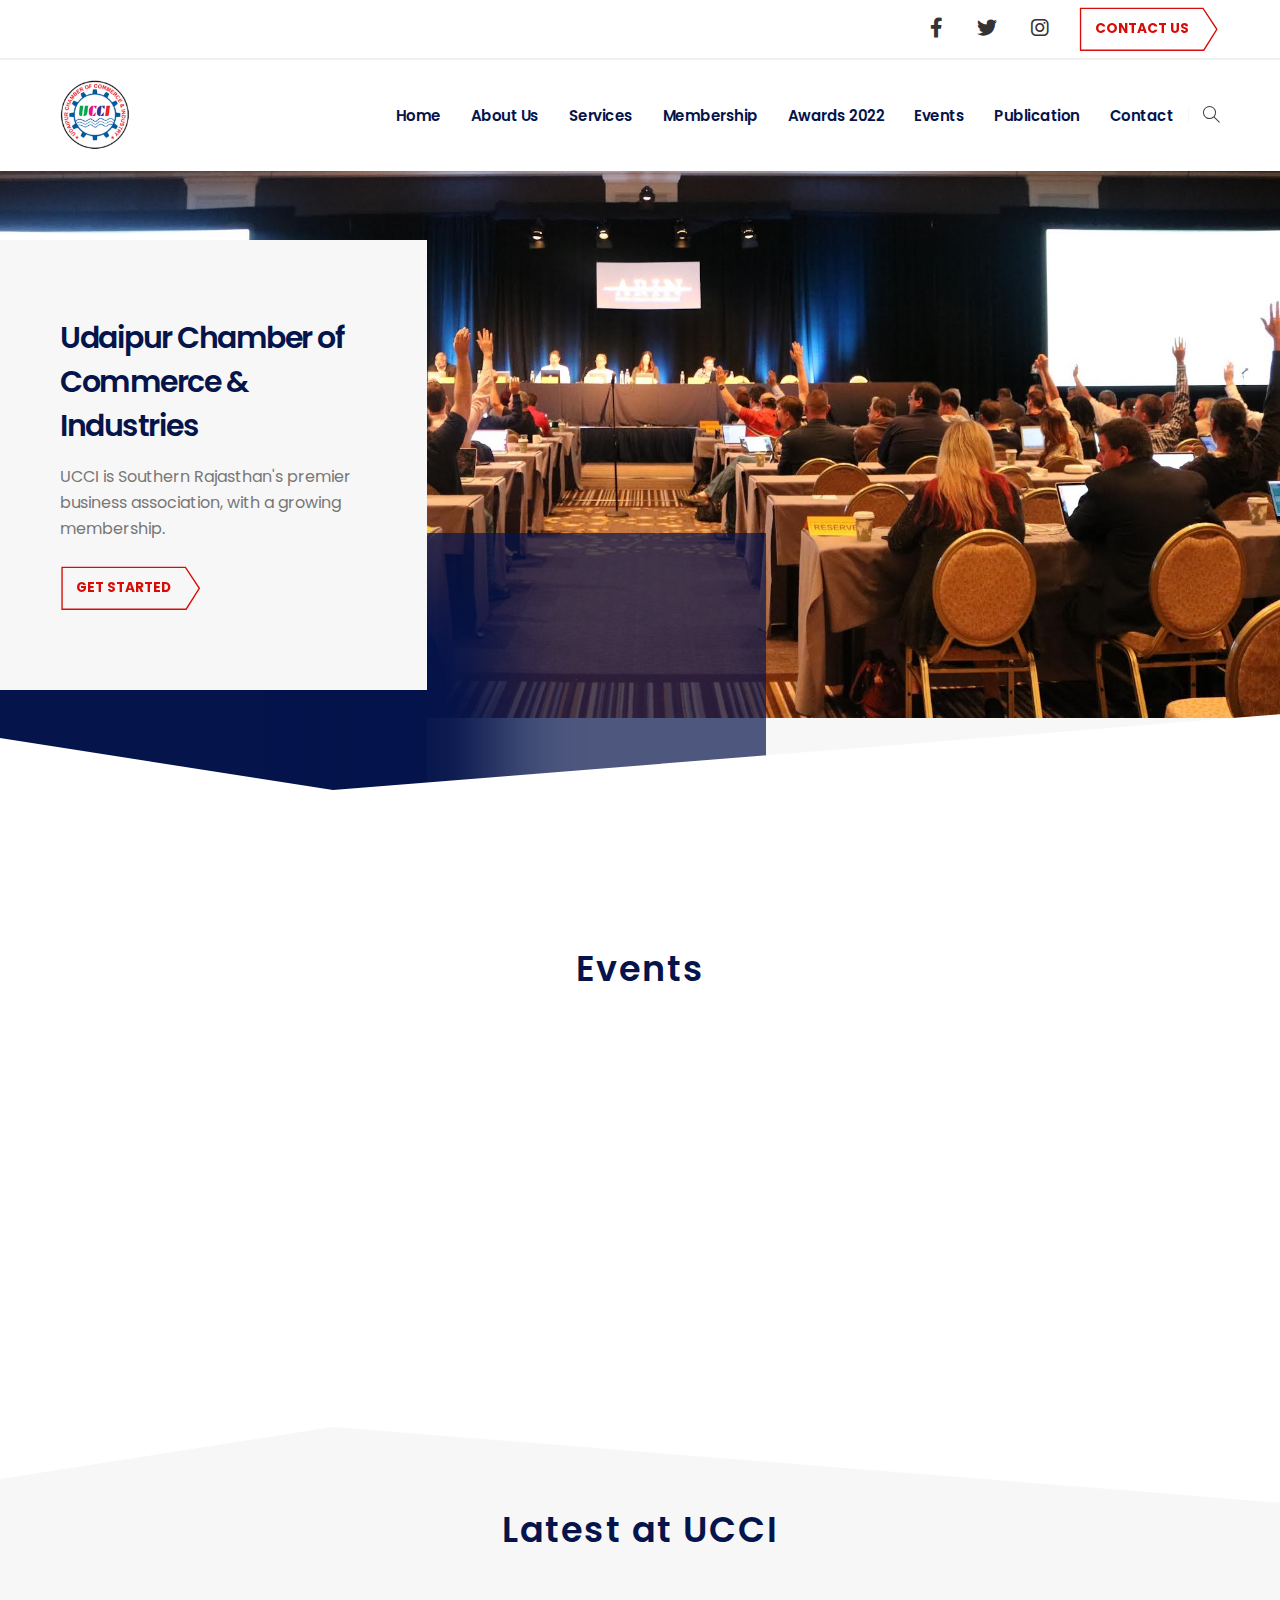
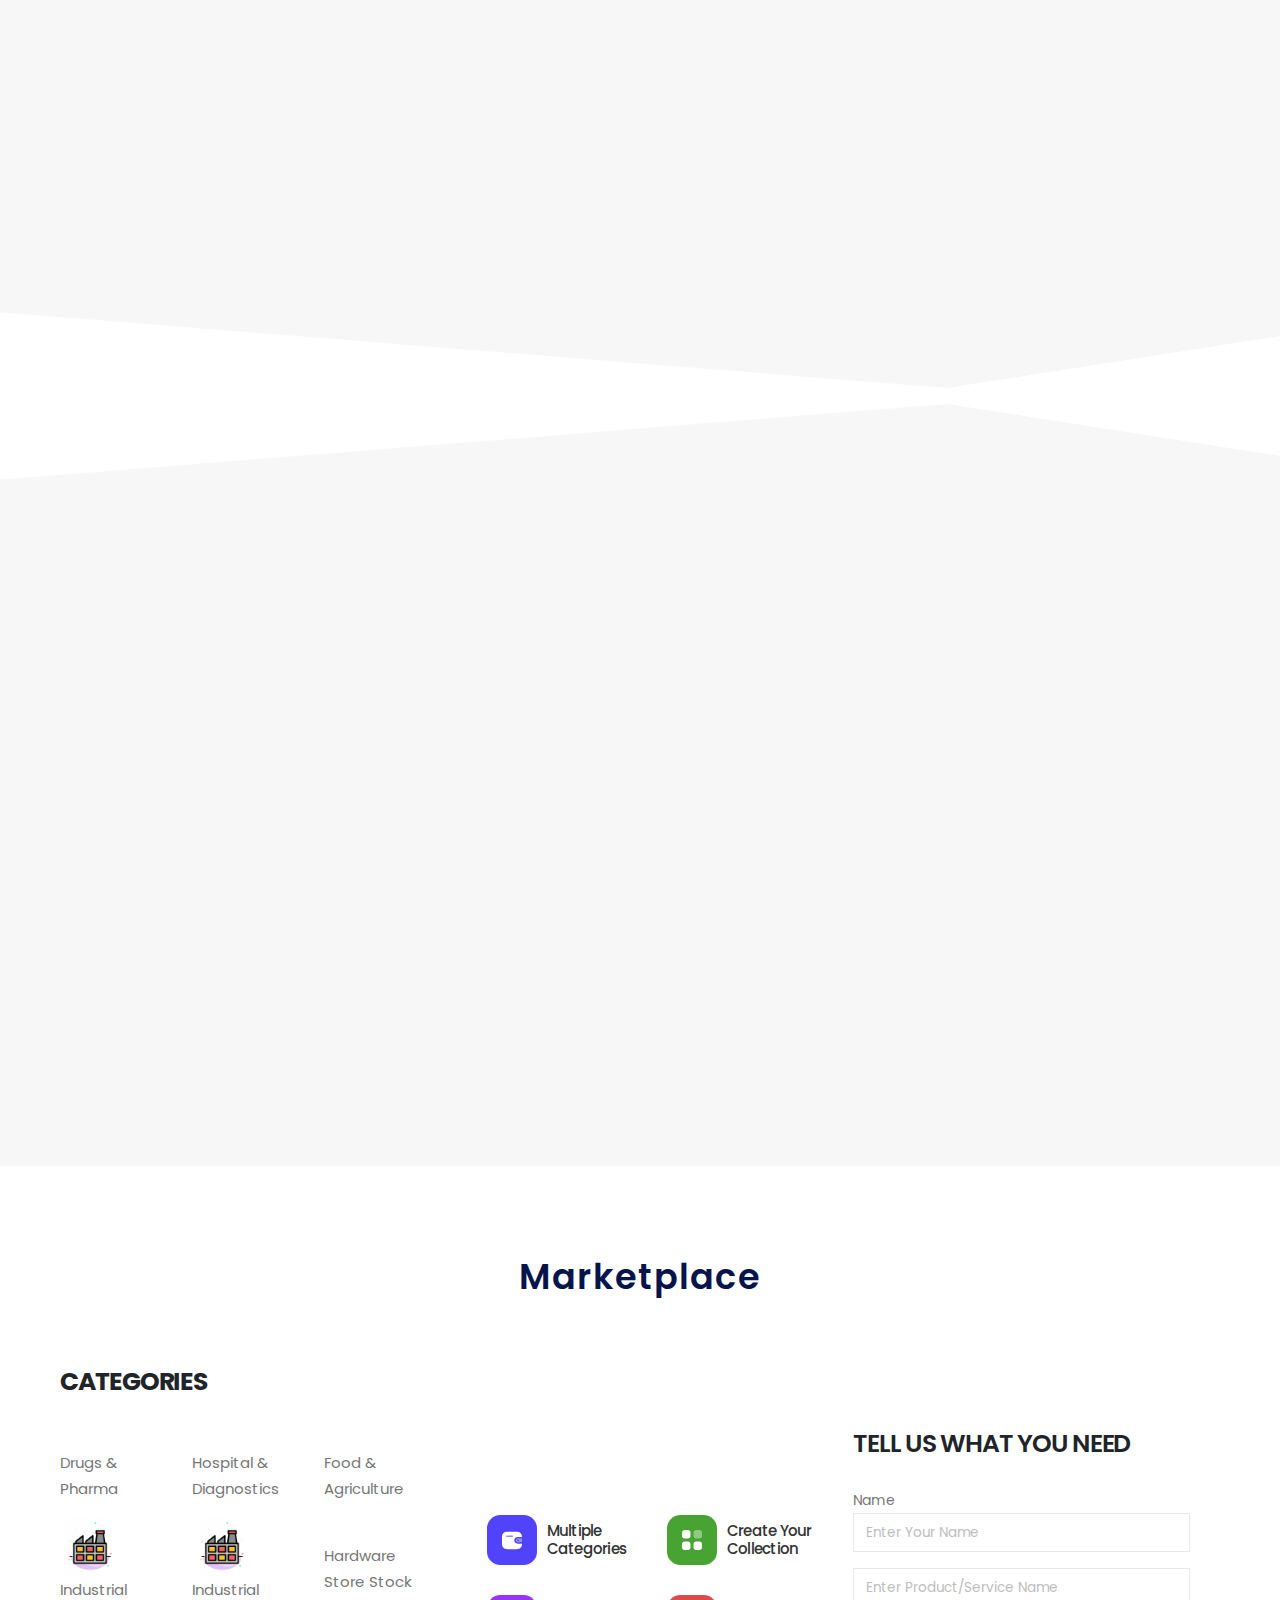
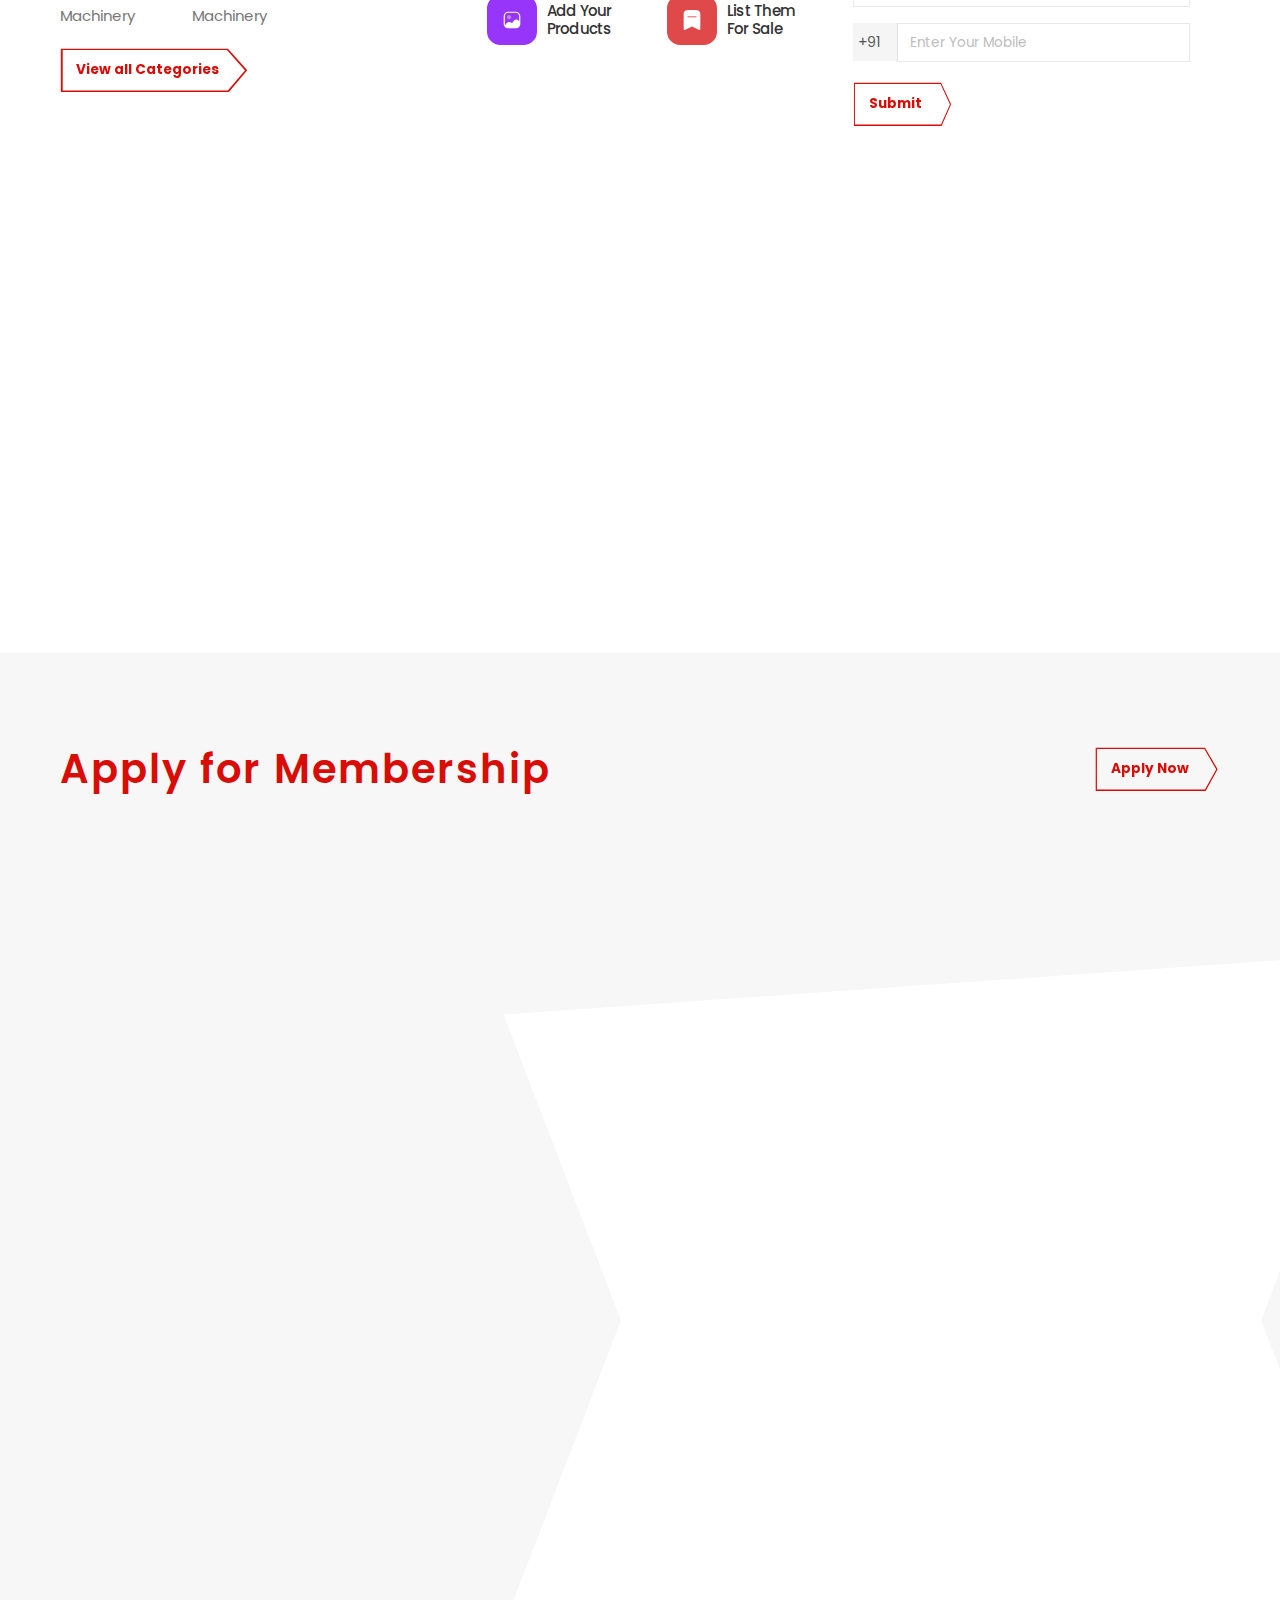
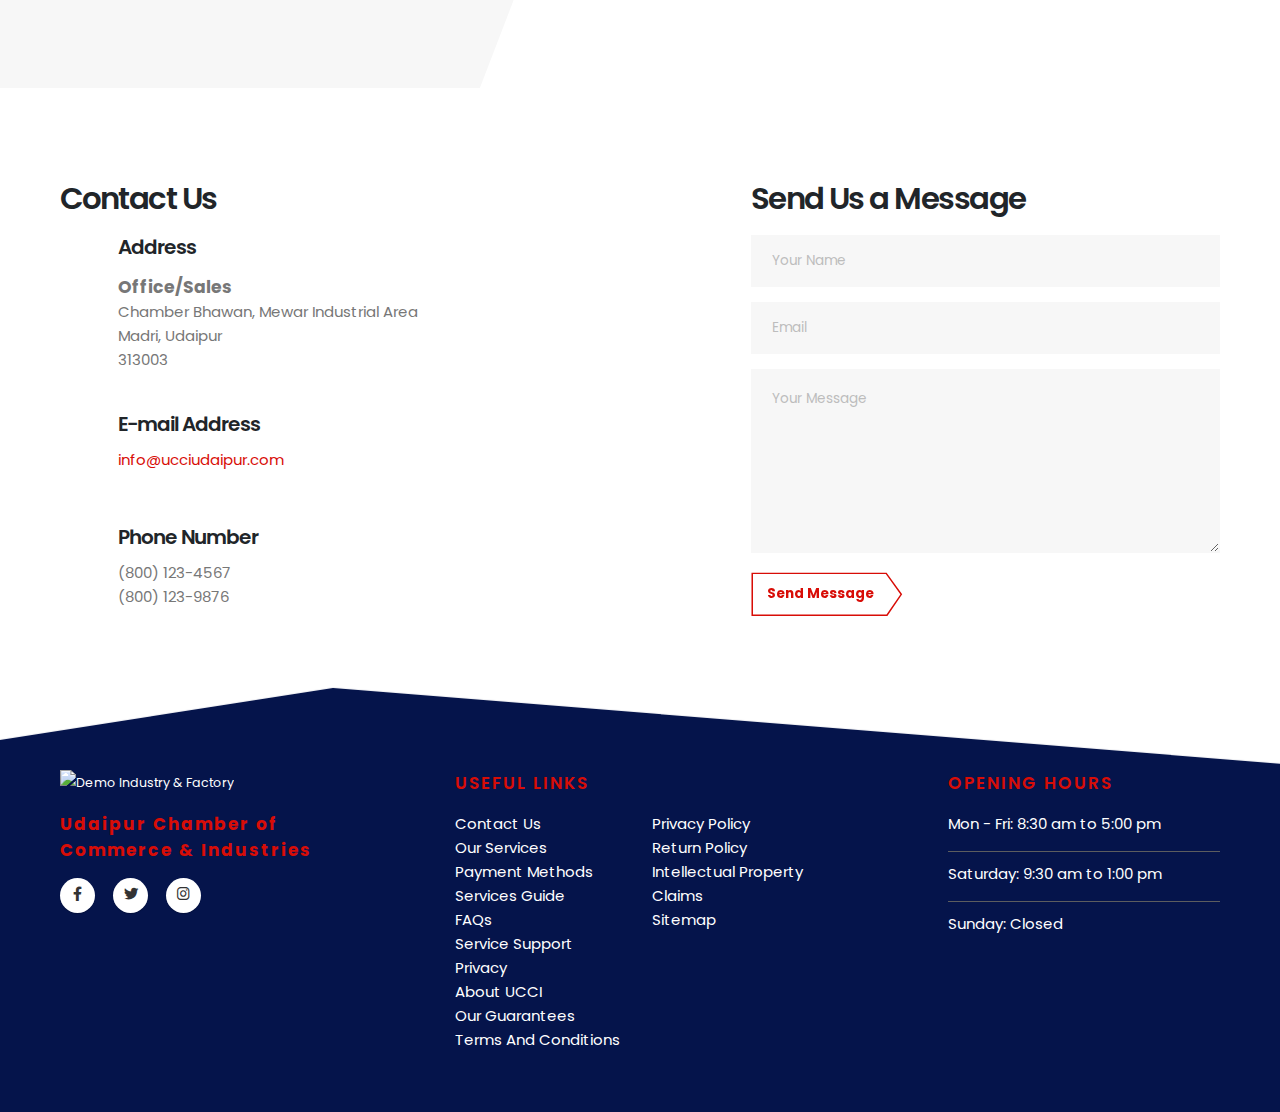
==== commit 21d961a6: "commit" ====
--- a/index.html
+++ b/index.html
@@ -1155,7 +1155,7 @@
 			<!-- apply for membership -->
 			<section class="apply_section section section-height-3 border-0 m-0" style="background-image:
 	url(img/background-image-audience-hall-business-center.jpg);
-	background-size: cover; background-position: center;">
+	background-size: cover; background-position: center;padding: 90px 60px!important;">
 				<div class="">
 					<div class="row align-items-center justify-content-center
 			text-center text-lg-start">
